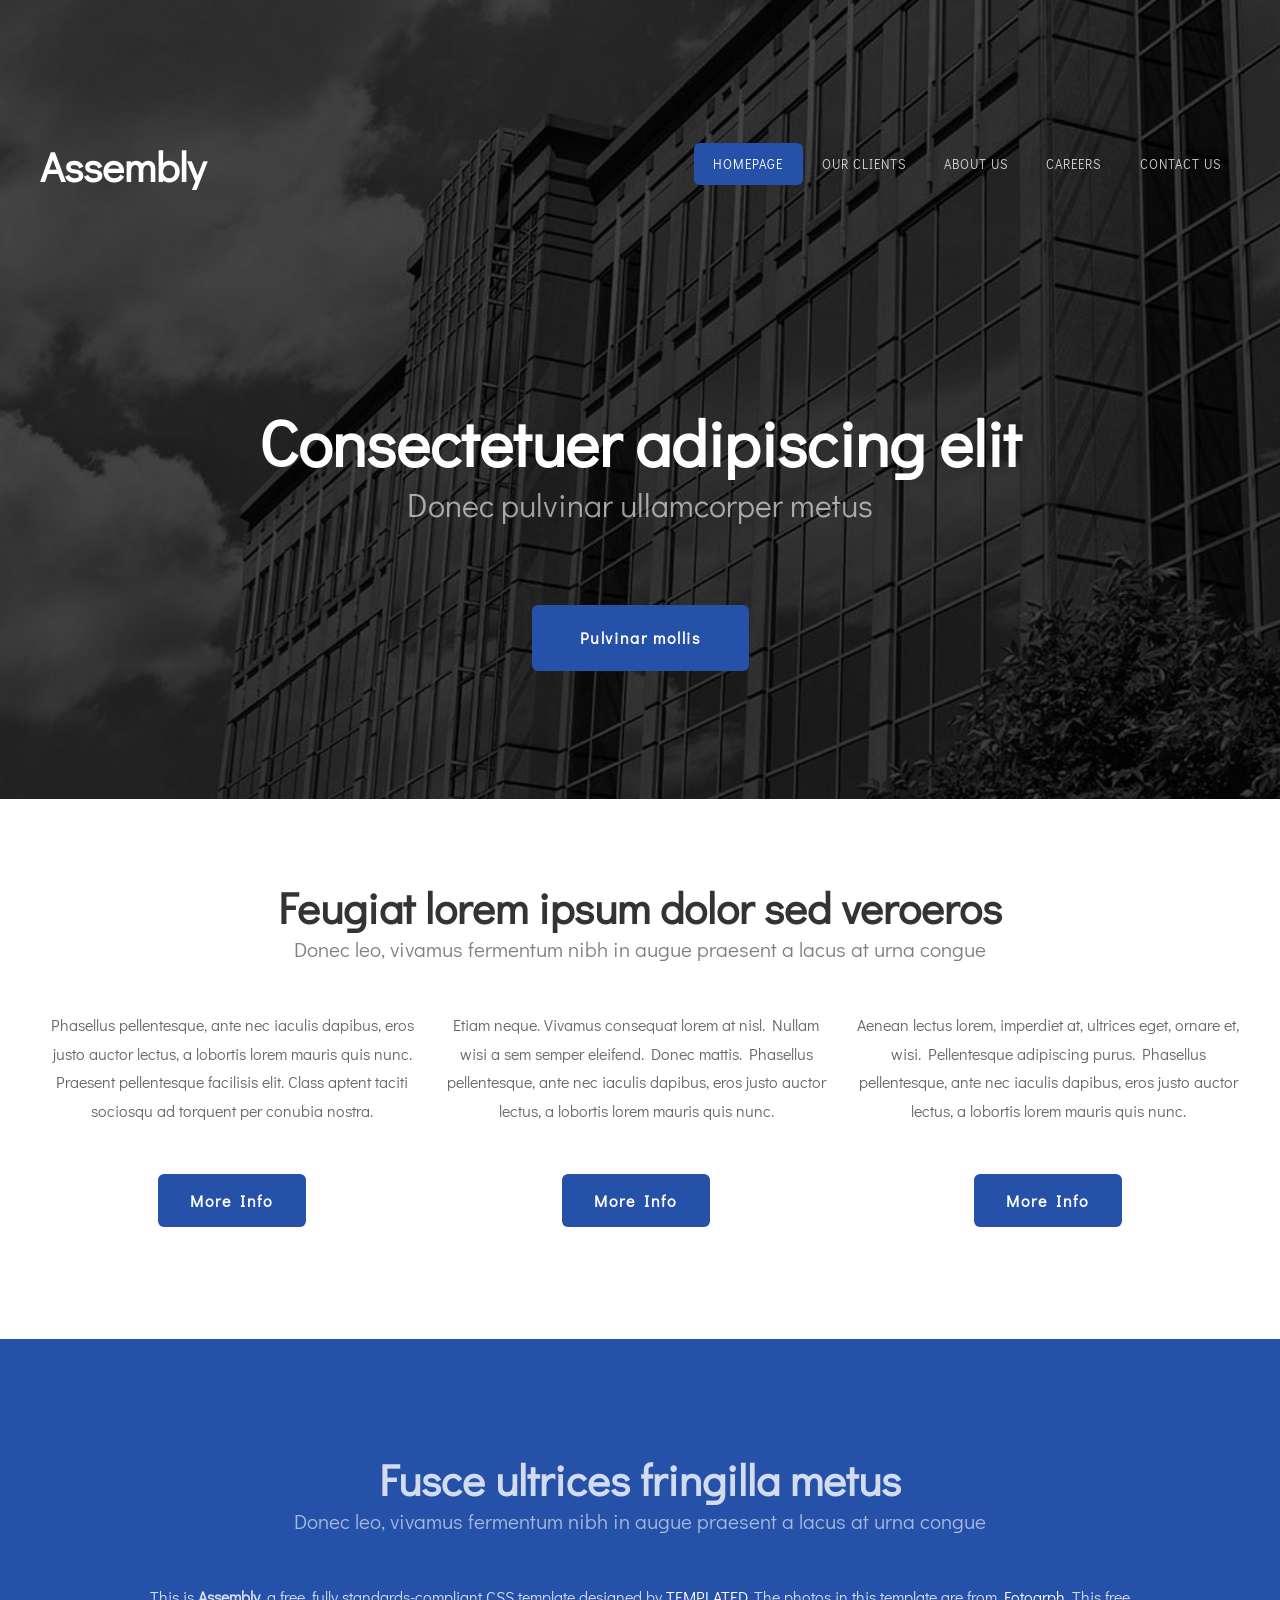
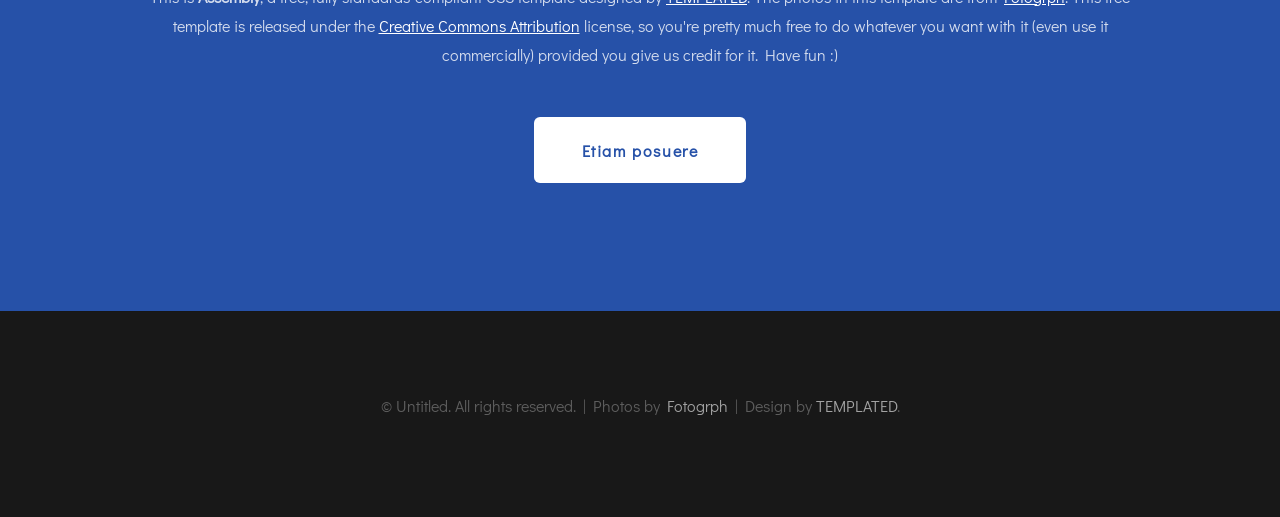
==== index.html @ fef3c991 "Se agrego la plantilla limpia" ====
<!DOCTYPE html PUBLIC "-//W3C//DTD XHTML 1.0 Strict//EN" "http://www.w3.org/TR/xhtml1/DTD/xhtml1-strict.dtd">
<!--
Design by TEMPLATED
http://templated.co
Released for free under the Creative Commons Attribution License

Name       : Assembly 
Description: A two-column, fixed-width design with dark color scheme.
Version    : 1.0
Released   : 20140330

-->
<html xmlns="http://www.w3.org/1999/xhtml">
<head>
<meta http-equiv="Content-Type" content="text/html; charset=utf-8" />
<title></title>
<meta name="keywords" content="" />
<meta name="description" content="" />
<link href="http://fonts.googleapis.com/css?family=Didact+Gothic" rel="stylesheet" />
<link href="default.css" rel="stylesheet" type="text/css" media="all" />
<link href="fonts.css" rel="stylesheet" type="text/css" media="all" />

<!--[if IE 6]><link href="default_ie6.css" rel="stylesheet" type="text/css" /><![endif]-->

</head>
<body>
<div id="header-wrapper">
	<div id="header" class="container">
		<div id="logo">
			<h1><a href="#">Assembly</a></h1>
		</div>
		<div id="menu">
			<ul>
				<li class="active"><a href="#" accesskey="1" title="">Homepage</a></li>
				<li><a href="#" accesskey="2" title="">Our Clients</a></li>
				<li><a href="#" accesskey="3" title="">About Us</a></li>
				<li><a href="#" accesskey="4" title="">Careers</a></li>
				<li><a href="#" accesskey="5" title="">Contact Us</a></li>
			</ul>
		</div>
	</div>
	<div id="banner" class="container">
		<div class="title">
			<h2>Consectetuer adipiscing elit</h2>
			<span class="byline">Donec pulvinar ullamcorper metus</span>
		</div>
		<ul class="actions">
			<li><a href="#" class="button">Pulvinar mollis</a></li>
		</ul>
	</div>
</div>
<div id="wrapper">
	<div id="three-column" class="container">
		<div class="title">
			<h2>Feugiat lorem ipsum dolor sed veroeros</h2>
			<span class="byline">Donec leo, vivamus fermentum nibh in augue praesent a lacus at urna congue</span>
		</div>
		<div class="boxA">
			<p>Phasellus pellentesque, ante nec iaculis dapibus, eros justo auctor lectus, a lobortis lorem mauris quis nunc. Praesent pellentesque facilisis elit. Class aptent taciti sociosqu ad  torquent per conubia nostra.</p>
			<a href="#" class="button button-alt">More Info</a>
		</div>
		<div class="boxB">
			<p>Etiam neque. Vivamus consequat lorem at nisl. Nullam  wisi a sem semper eleifend. Donec mattis. Phasellus pellentesque, ante nec iaculis dapibus, eros justo auctor lectus, a lobortis lorem mauris quis nunc.</p>
			<a href="#" class="button button-alt">More Info</a>
		</div>
		<div class="boxC">
			<p> Aenean lectus lorem, imperdiet at, ultrices eget, ornare et, wisi. Pellentesque adipiscing purus. Phasellus pellentesque, ante nec iaculis dapibus, eros justo auctor lectus, a lobortis lorem mauris quis nunc.</p>
			<a href="#" class="button button-alt">More Info</a>
		</div>
	</div>
</div>
<div id="welcome">
	<div class="container">
		<div class="title">
			<h2>Fusce ultrices fringilla metus</h2>
			<span class="byline">Donec leo, vivamus fermentum nibh in augue praesent a lacus at urna congue</span>
		</div>
		<p>This is <strong>Assembly</strong>, a free, fully standards-compliant CSS template designed by <a href="http://templated.co" rel="nofollow">TEMPLATED</a>. The photos in this template are from <a href="http://fotogrph.com/"> Fotogrph</a>. This free template is released under the <a href="http://templated.co/license">Creative Commons Attribution</a> license, so you're pretty much free to do whatever you want with it (even use it commercially) provided you give us credit for it. Have fun :) </p>
		<ul class="actions">
			<li><a href="#" class="button">Etiam posuere</a></li>
		</ul>
	</div>
</div>
<div id="copyright" class="container">
	<p>&copy; Untitled. All rights reserved. | Photos by <a href="http://fotogrph.com/">Fotogrph</a> | Design by <a href="http://templated.co" rel="nofollow">TEMPLATED</a>.</p>
</div>
</body>
</html>
---- default.css ----
html, body
	{
		height: 100%;
	}
	
	body
	{
		margin: 0px;
		padding: 0px;
		background: #181818;
		font-family: 'Didact Gothic', sans-serif;
		font-size: 12pt;
		font-weight: 200;
		color: #FFF;
	}
	
	
	h1, h2, h3
	{
		margin: 0;
		padding: 0;
	}
	
	p, ol, ul
	{
		margin-top: 0;
	}
	
	ol, ul
	{
		padding: 0;
		list-style: none;
	}
	
	p
	{
		line-height: 180%;
	}
	
	strong
	{
	}
	
	a
	{
		color: #ee0000;
	}
	
	a:hover
	{
		text-decoration: none;
	}
	
	.container
	{
		overflow: hidden;
		margin: 0em auto;
		width: 1200px;
	}
	
/*********************************************************************************/
/* Image Style                                                                   */
/*********************************************************************************/

	.image
	{
		display: inline-block;
	}
	
	.image img
	{
		display: block;
		width: 100%;
	}
	
	.image-full
	{
		display: block;
		width: 100%;
		margin: 0 0 2em 0;
	}
	
	.image-left
	{
		float: left;
		margin: 0 2em 2em 0;
	}
	
	.image-centered
	{
		display: block;
		margin: 0 0 2em 0;
	}
	
	.image-centered img
	{
		margin: 0 auto;
		width: auto;
	}

/*********************************************************************************/
/* List Styles                                                                   */
/*********************************************************************************/

	ul.style1
	{
	}
	
	ul.actions
	{
	}
	
	ul.actions li
	{
		display: inline-block;
		padding: 0em 0.50em;
	}


/*********************************************************************************/
/* Social Icon Styles                                                            */
/*********************************************************************************/

	ul.contact
	{
		margin: 0;
		padding: 2em 0em 0em 0em;
		list-style: none;
	}
	
	ul.contact li
	{
		display: inline-block;
		padding: 0em 0.30em;
		font-size: 1em;
	}
	
	ul.contact li span
	{
		display: none;
		margin: 0;
		padding: 0;
	}
	
	ul.contact li a
	{
		color: #FFF;
	}
	
	ul.contact li a:before
	{
		display: inline-block;
		background: #3f3f3f;
		width: 40px;
		height: 40px;
		line-height: 40px;
		border-radius: 20px;
		text-align: center;
		color: #FFFFFF;
	}
	
	ul.contact li a.icon-twitter:before { background: #2DAAE4; }
	ul.contact li a.icon-facebook:before { background: #39599F; }
	ul.contact li a.icon-dribbble:before { background: #C4376B;	}
	ul.contact li a.icon-tumblr:before { background: #31516A; }
	ul.contact li a.icon-rss:before { background: #F2600B; }

/*********************************************************************************/
/* Button Style                                                                  */
/*********************************************************************************/

	.button
	{
		display: inline-block;
		padding: 1em 2em 1em 2em;
		letter-spacing: 0.10em;
		margin-top: 2em;
		padding: 1.40em 3em;
		background: #2651a8;
		border-radius: 6px;
		text-decoration: none;
		font-weight: 700;
		font-size: 1em;
		color: #FFF;
	}
	
	.button-alt
	{
		padding: 1em 2em;
		border-color: rgba(0,0,0,.8);
		color: #FFF;
	}
		
/*********************************************************************************/
/* 4-column                                                                      */
/*********************************************************************************/

	.box1,
	.box2,
	.box3,
	.box4
	{
		width: 235px;
	}
	
	.box1,
	.box2,
	.box3,
	{
		float: left;
		margin-right: 20px;
	}
	
	.box4
	{
		float: right;
	}
	
/*********************************************************************************/
/* 3-column                                                                      */
/*********************************************************************************/

	.boxA,
	.boxB,
	.boxC
	{
		width: 384px;
	}

	.boxA,
	.boxB
	{
		float: left;
		margin-right: 20px;
	}
	
	.boxC
	{
		float: right;
	}

/*********************************************************************************/
/* 2-column                                                                      */
/*********************************************************************************/

	.tbox1,
	.tbox2
	{
		width: 575px;
	}
	
	.tbox1
	{
		float: left;
	}

	.tbox2
	{
		float: right;
	}

	
/*********************************************************************************/
/* Heading Titles                                                                */
/*********************************************************************************/

	.title
	{
		margin-bottom: 3em;
	}
	
	.title h2
	{
		font-size: 2.7em;
	}
	
	.title .byline
	{
		font-size: 1.3em;
		color: rgba(255,255,255,0.60);
	}

/*********************************************************************************/
/* Header                                                                        */
/*********************************************************************************/

	#wrapper
	{
		position: relative;
		padding: 5em 0em 7em 0em;
		background: #FFF;
	}

/*********************************************************************************/
/* Header                                                                        */
/*********************************************************************************/

	#header-wrapper
	{
		position: relative;
		padding: 5em 0em 7em 0em;
		background: #111111 url(images/header-bg.jpg) no-repeat center;
		background-size: cover;
	}

	#header
	{
		position: relative;
		padding: 5em 0em;
	}

/*********************************************************************************/
/* Logo                                                                          */
/*********************************************************************************/

	#logo
	{
		position: absolute;
		top: 3.6em;
		left: 0;
	}
	
	#logo h1
	{
		font-size: 2.6em;
		color: #79C255;
	}
	
	#logo a
	{
		text-decoration: none;
		color: rgba(255,255,255,1);
	}

/*********************************************************************************/
/* Menu                                                                          */
/*********************************************************************************/

	#menu
	{
		position: absolute;
		top: 4.5em;
		right: 0;
	}
	
	#menu ul
	{
		display: inline-block;
	}
	
	#menu li
	{
		display: block;
		float: left;
		text-align: center;
	}
	
	#menu li a, #menu li span
	{
		padding: 1em 1.5em;
		letter-spacing: 1px;
		text-decoration: none;
		text-transform: uppercase;
		font-size: 0.8em;
		color: rgba(255,255,255,0.80);
	}
	
	#menu li:hover a, #menu li.active a, #menu li.active span
	{
	}
	
	#menu .active a
	{
		background: #2651a8;
		border-radius: 6px;
		color: rgba(255,255,255,1);
	}
	
	#menu .icon
	{
	}

/*********************************************************************************/
/* Banner                                                                        */
/*********************************************************************************/

	#banner
	{
		padding-top: 10em;
		text-align: center;
	}
	
	#banner .title h2
	{
		font-size: 4em;
	}
	
	#banner .title .byline
	{
		font-size: 2em;
	}
	
	#banner .button
	{
		margin-top: 2em;
		padding: 1.40em 3em;
		border-radius: 6px;
		font-weight: 700;
		font-size: 1em;
		
	}
	
	.banner
	{
		margin-bottom: 5em;
	}

/*********************************************************************************/
/* Page                                                                          */
/*********************************************************************************/

	#page
	{
	}

/*********************************************************************************/
/* Content                                                                       */
/*********************************************************************************/

	#content
	{
	}

/*********************************************************************************/
/* Sidebar                                                                       */
/*********************************************************************************/

	#sidebar
	{
	}

/*********************************************************************************/
/* Footer                                                                        */
/*********************************************************************************/

	#footer
	{
	}

/*********************************************************************************/
/* Copyright                                                                     */
/*********************************************************************************/

	#copyright
	{
		overflow: hidden;
		padding: 5em 0em;
		border-top: 1px solid rgba(0,0,0,0.08);
	}
	
	#copyright p
	{
		text-align: center;
		font-size: 1em;
		color: rgba(255,255,255,0.3);
	}
	
	#copyright a
	{
		text-decoration: none;
		color: rgba(255,255,255,0.6);
	}


/*********************************************************************************/
/* Welcome                                                                       */
/*********************************************************************************/

	#welcome
	{
		position: relative;
		padding: 7em 0em 7em 0em;
		background: #2651a8;
		background-size: cover;
		text-align: center;
	}
	
	#welcome .container
	{
		width: 1000px;
		padding: 0px 100px;
		color: rgba(255,255,255,0.8);
	}
	
	#welcome a
	{
		color: rgba(255,255,255,1);
	}
	
	#welcome .button
	{
		background: #FFF;
		color: #2651a8;
	}


/*********************************************************************************/
/* Extra                                                                         */
/*********************************************************************************/

	#three-column
	{
		text-align: center;
		color: rgba(0,0,0,0.6);
	}

	#three-column .fa
	{
		display: block;
		padding: 1em 0em;
		color: rgba(0,0,0,1);
		font-size: 2em;
	}
	
	#three-column .title h2
	{
		font-weight: bold;
		color: rgba(0,0,0,0.8);
	}

	#three-column .title .byline
	{
		text-align: center;
		color: rgba(0,0,0,.5);
	}
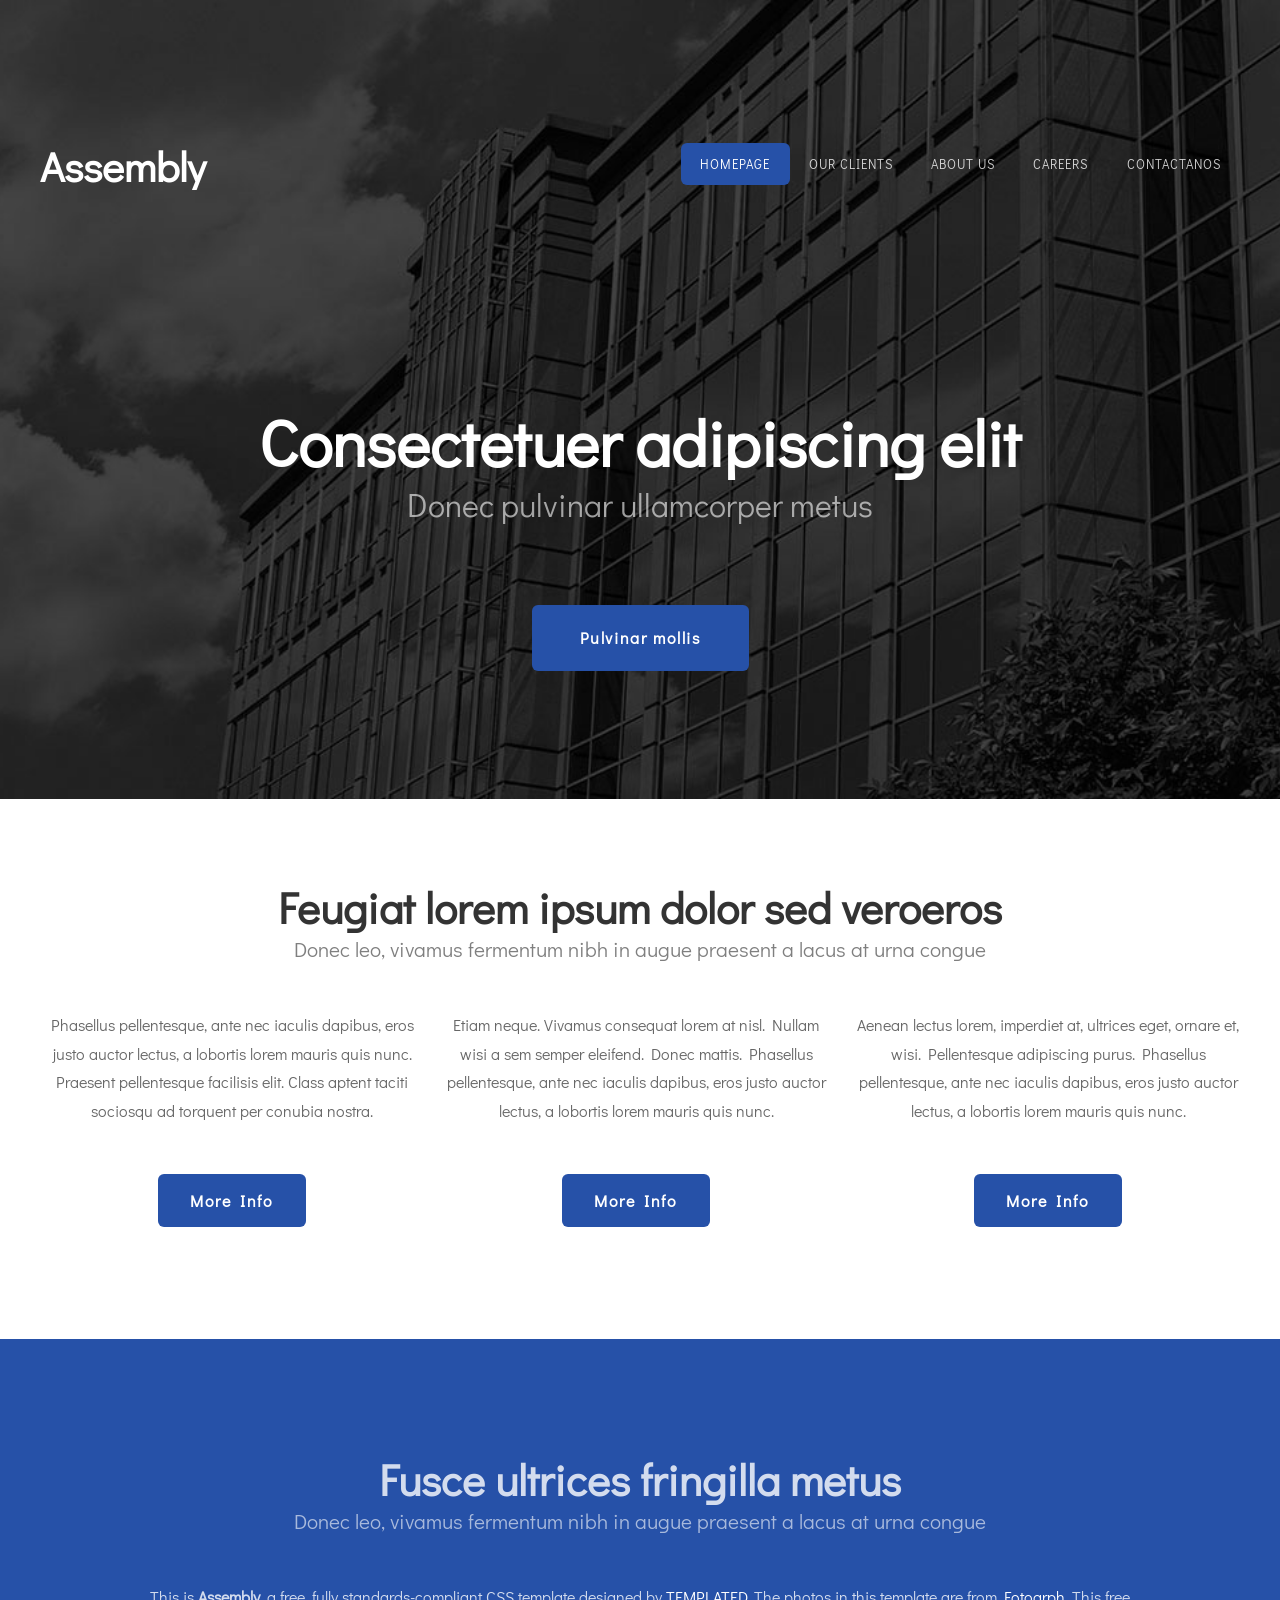
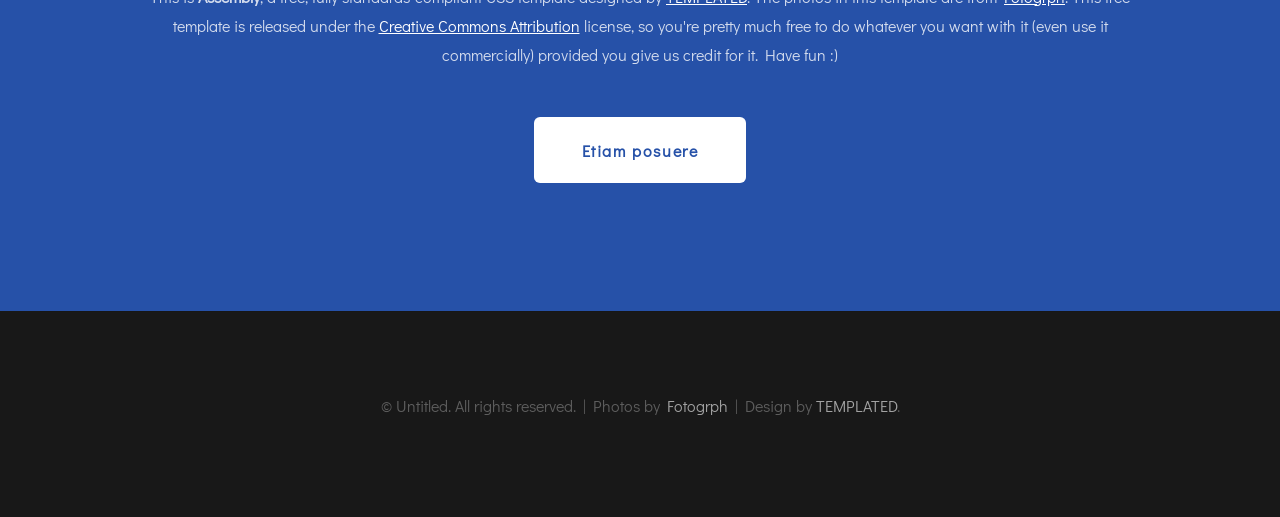
==== commit 72ab2a7b: "Contactanos esp lo cambié a idioma español" ====
--- a/index.html
+++ b/index.html
@@ -35,7 +35,7 @@
 				<li><a href="#" accesskey="2" title="">Our Clients</a></li>
 				<li><a href="#" accesskey="3" title="">About Us</a></li>
 				<li><a href="#" accesskey="4" title="">Careers</a></li>
-				<li><a href="#" accesskey="5" title="">Contact Us</a></li>
+				<li><a href="#" accesskey="5" title="">Contactanos</a></li>
 			</ul>
 		</div>
 	</div>
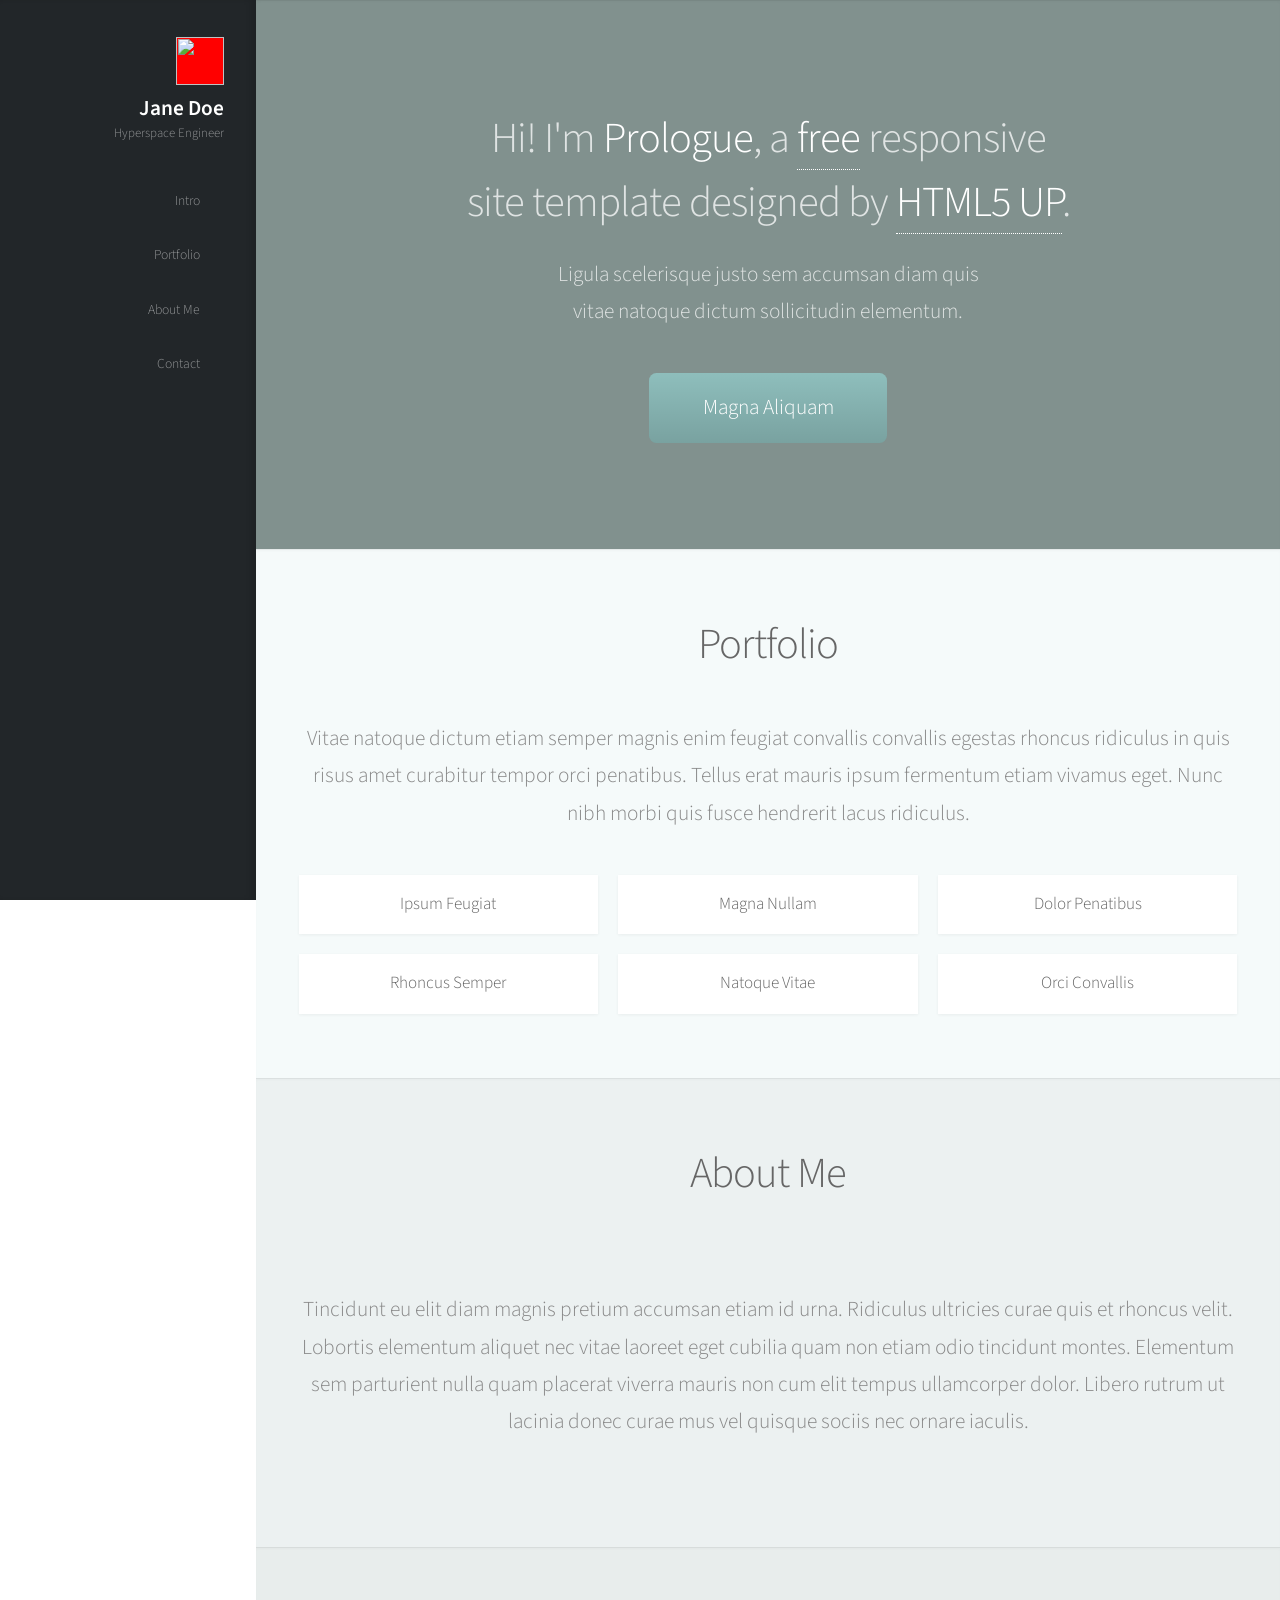
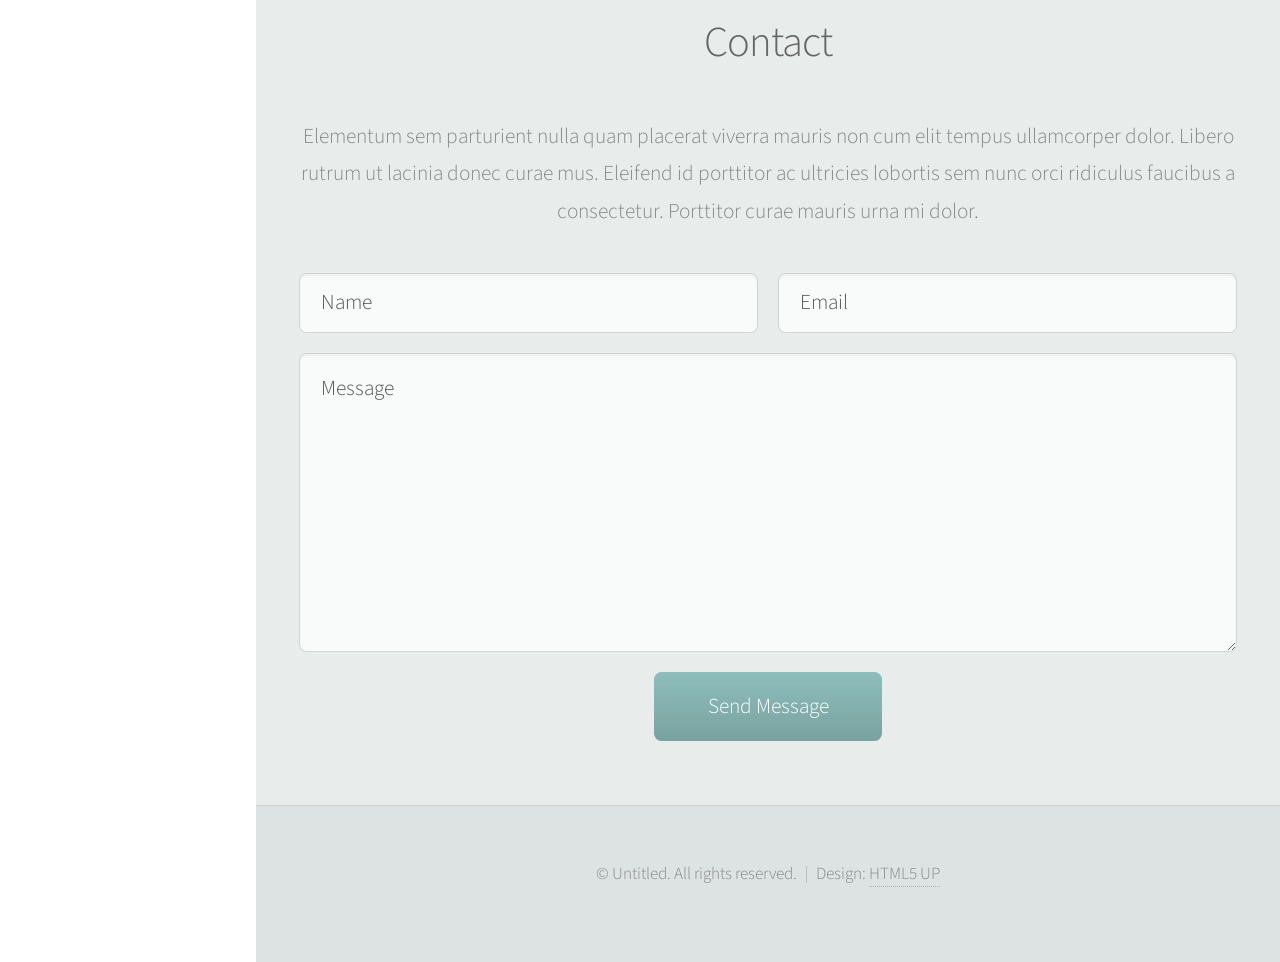
==== commit 98313d68: "Agrege segunda plantilla" ====
--- a/index.html
+++ b/index.html
@@ -1,88 +1,224 @@
-<!DOCTYPE html PUBLIC "-//W3C//DTD XHTML 1.0 Strict//EN" "http://www.w3.org/TR/xhtml1/DTD/xhtml1-strict.dtd">
+<!DOCTYPE HTML>
 <!--
-Design by TEMPLATED
-http://templated.co
-Released for free under the Creative Commons Attribution License
-
-Name       : Assembly 
-Description: A two-column, fixed-width design with dark color scheme.
-Version    : 1.0
-Released   : 20140330
-
+	Prologue by HTML5 UP
+	html5up.net | @ajlkn
+	Free for personal and commercial use under the CCA 3.0 license (html5up.net/license)
 -->
-<html xmlns="http://www.w3.org/1999/xhtml">
-<head>
-<meta http-equiv="Content-Type" content="text/html; charset=utf-8" />
-<title></title>
-<meta name="keywords" content="" />
-<meta name="description" content="" />
-<link href="http://fonts.googleapis.com/css?family=Didact+Gothic" rel="stylesheet" />
-<link href="default.css" rel="stylesheet" type="text/css" media="all" />
-<link href="fonts.css" rel="stylesheet" type="text/css" media="all" />
-
-<!--[if IE 6]><link href="default_ie6.css" rel="stylesheet" type="text/css" /><![endif]-->
-
-</head>
-<body>
-<div id="header-wrapper">
-	<div id="header" class="container">
-		<div id="logo">
-			<h1><a href="#">Assembly</a></h1>
-		</div>
-		<div id="menu">
-			<ul>
-				<li class="active"><a href="#" accesskey="1" title="">Homepage</a></li>
-				<li><a href="#" accesskey="2" title="">Our Clients</a></li>
-				<li><a href="#" accesskey="3" title="">About Us</a></li>
-				<li><a href="#" accesskey="4" title="">Careers</a></li>
-				<li><a href="#" accesskey="5" title="">Contactanos</a></li>
-			</ul>
-		</div>
-	</div>
-	<div id="banner" class="container">
-		<div class="title">
-			<h2>Consectetuer adipiscing elit</h2>
-			<span class="byline">Donec pulvinar ullamcorper metus</span>
-		</div>
-		<ul class="actions">
-			<li><a href="#" class="button">Pulvinar mollis</a></li>
-		</ul>
-	</div>
-</div>
-<div id="wrapper">
-	<div id="three-column" class="container">
-		<div class="title">
-			<h2>Feugiat lorem ipsum dolor sed veroeros</h2>
-			<span class="byline">Donec leo, vivamus fermentum nibh in augue praesent a lacus at urna congue</span>
-		</div>
-		<div class="boxA">
-			<p>Phasellus pellentesque, ante nec iaculis dapibus, eros justo auctor lectus, a lobortis lorem mauris quis nunc. Praesent pellentesque facilisis elit. Class aptent taciti sociosqu ad  torquent per conubia nostra.</p>
-			<a href="#" class="button button-alt">More Info</a>
-		</div>
-		<div class="boxB">
-			<p>Etiam neque. Vivamus consequat lorem at nisl. Nullam  wisi a sem semper eleifend. Donec mattis. Phasellus pellentesque, ante nec iaculis dapibus, eros justo auctor lectus, a lobortis lorem mauris quis nunc.</p>
-			<a href="#" class="button button-alt">More Info</a>
-		</div>
-		<div class="boxC">
-			<p> Aenean lectus lorem, imperdiet at, ultrices eget, ornare et, wisi. Pellentesque adipiscing purus. Phasellus pellentesque, ante nec iaculis dapibus, eros justo auctor lectus, a lobortis lorem mauris quis nunc.</p>
-			<a href="#" class="button button-alt">More Info</a>
-		</div>
-	</div>
-</div>
-<div id="welcome">
-	<div class="container">
-		<div class="title">
-			<h2>Fusce ultrices fringilla metus</h2>
-			<span class="byline">Donec leo, vivamus fermentum nibh in augue praesent a lacus at urna congue</span>
-		</div>
-		<p>This is <strong>Assembly</strong>, a free, fully standards-compliant CSS template designed by <a href="http://templated.co" rel="nofollow">TEMPLATED</a>. The photos in this template are from <a href="http://fotogrph.com/"> Fotogrph</a>. This free template is released under the <a href="http://templated.co/license">Creative Commons Attribution</a> license, so you're pretty much free to do whatever you want with it (even use it commercially) provided you give us credit for it. Have fun :) </p>
-		<ul class="actions">
-			<li><a href="#" class="button">Etiam posuere</a></li>
-		</ul>
-	</div>
-</div>
-<div id="copyright" class="container">
-	<p>&copy; Untitled. All rights reserved. | Photos by <a href="http://fotogrph.com/">Fotogrph</a> | Design by <a href="http://templated.co" rel="nofollow">TEMPLATED</a>.</p>
-</div>
-</body>
-</html>
+<html>
+	<head>
+		<title>Prologue by HTML5 UP</title>
+		<meta charset="utf-8" />
+		<meta name="viewport" content="width=device-width, initial-scale=1" />
+		<!--[if lte IE 8]><script src="assets/js/ie/html5shiv.js"></script><![endif]-->
+		<link rel="stylesheet" href="assets/css/main.css" />
+		<!--[if lte IE 8]><link rel="stylesheet" href="assets/css/ie8.css" /><![endif]-->
+		<!--[if lte IE 9]><link rel="stylesheet" href="assets/css/ie9.css" /><![endif]-->
+	</head>
+	<body>
+
+		<!-- Header -->
+			<div id="header">
+
+				<div class="top">
+
+					<!-- Logo -->
+						<div id="logo">
+							<span class="image avatar48"><img src="images/avatar.jpg" alt="" /></span>
+							<h1 id="title">Jane Doe</h1>
+							<p>Hyperspace Engineer</p>
+						</div>
+
+					<!-- Nav -->
+						<nav id="nav">
+							<!--
+
+								Prologue's nav expects links in one of two formats:
+
+								1. Hash link (scrolls to a different section within the page)
+
+								   <li><a href="#foobar" id="foobar-link" class="icon fa-whatever-icon-you-want skel-layers-ignoreHref"><span class="label">Foobar</span></a></li>
+
+								2. Standard link (sends the user to another page/site)
+
+								   <li><a href="http://foobar.tld" id="foobar-link" class="icon fa-whatever-icon-you-want"><span class="label">Foobar</span></a></li>
+
+							-->
+							<ul>
+								<li><a href="#top" id="top-link" class="skel-layers-ignoreHref"><span class="icon fa-home">Intro</span></a></li>
+								<li><a href="#portfolio" id="portfolio-link" class="skel-layers-ignoreHref"><span class="icon fa-th">Portfolio</span></a></li>
+								<li><a href="#about" id="about-link" class="skel-layers-ignoreHref"><span class="icon fa-user">About Me</span></a></li>
+								<li><a href="#contact" id="contact-link" class="skel-layers-ignoreHref"><span class="icon fa-envelope">Contact</span></a></li>
+							</ul>
+						</nav>
+
+				</div>
+
+				<div class="bottom">
+
+					<!-- Social Icons -->
+						<ul class="icons">
+							<li><a href="#" class="icon fa-twitter"><span class="label">Twitter</span></a></li>
+							<li><a href="#" class="icon fa-facebook"><span class="label">Facebook</span></a></li>
+							<li><a href="#" class="icon fa-github"><span class="label">Github</span></a></li>
+							<li><a href="#" class="icon fa-dribbble"><span class="label">Dribbble</span></a></li>
+							<li><a href="#" class="icon fa-envelope"><span class="label">Email</span></a></li>
+						</ul>
+
+				</div>
+
+			</div>
+
+		<!-- Main -->
+			<div id="main">
+
+				<!-- Intro -->
+					<section id="top" class="one dark cover">
+						<div class="container">
+
+							<header>
+								<h2 class="alt">Hi! I'm <strong>Prologue</strong>, a <a href="http://html5up.net/license">free</a> responsive<br />
+								site template designed by <a href="http://html5up.net">HTML5 UP</a>.</h2>
+								<p>Ligula scelerisque justo sem accumsan diam quis<br />
+								vitae natoque dictum sollicitudin elementum.</p>
+							</header>
+
+							<footer>
+								<a href="#portfo" class="button scrolly">Magna Aliquam</a>
+							</footer>
+
+						</div>
+					</section>
+
+				<!-- Portfolio -->
+					<section id="portfolio" class="two">
+						<div class="container">
+
+							<header>
+								<h2>Portfolio</h2>
+							</header>
+
+							<p>Vitae natoque dictum etiam semper magnis enim feugiat convallis convallis
+							egestas rhoncus ridiculus in quis risus amet curabitur tempor orci penatibus.
+							Tellus erat mauris ipsum fermentum etiam vivamus eget. Nunc nibh morbi quis
+							fusce hendrerit lacus ridiculus.</p>
+
+							<div class="row">
+								<div class="4u 12u$(mobile)">
+									<article class="item">
+										<a href="#" class="image fit"><img src="images/pic02.jpg" alt="" /></a>
+										<header>
+											<h3>Ipsum Feugiat</h3>
+										</header>
+									</article>
+									<article class="item">
+										<a href="#" class="image fit"><img src="images/pic03.jpg" alt="" /></a>
+										<header>
+											<h3>Rhoncus Semper</h3>
+										</header>
+									</article>
+								</div>
+								<div class="4u 12u$(mobile)">
+									<article class="item">
+										<a href="#" class="image fit"><img src="images/pic04.jpg" alt="" /></a>
+										<header>
+											<h3>Magna Nullam</h3>
+										</header>
+									</article>
+									<article class="item">
+										<a href="#" class="image fit"><img src="images/pic05.jpg" alt="" /></a>
+										<header>
+											<h3>Natoque Vitae</h3>
+										</header>
+									</article>
+								</div>
+								<div class="4u$ 12u$(mobile)">
+									<article class="item">
+										<a href="#" class="image fit"><img src="images/pic06.jpg" alt="" /></a>
+										<header>
+											<h3>Dolor Penatibus</h3>
+										</header>
+									</article>
+									<article class="item">
+										<a href="#" class="image fit"><img src="images/pic07.jpg" alt="" /></a>
+										<header>
+											<h3>Orci Convallis</h3>
+										</header>
+									</article>
+								</div>
+							</div>
+
+						</div>
+					</section>
+
+				<!-- About Me -->
+					<section id="about" class="three">
+						<div class="container">
+
+							<header>
+								<h2>About Me</h2>
+							</header>
+
+							<a href="#" class="image featured"><img src="images/pic08.jpg" alt="" /></a>
+
+							<p>Tincidunt eu elit diam magnis pretium accumsan etiam id urna. Ridiculus
+							ultricies curae quis et rhoncus velit. Lobortis elementum aliquet nec vitae
+							laoreet eget cubilia quam non etiam odio tincidunt montes. Elementum sem
+							parturient nulla quam placerat viverra mauris non cum elit tempus ullamcorper
+							dolor. Libero rutrum ut lacinia donec curae mus vel quisque sociis nec
+							ornare iaculis.</p>
+
+						</div>
+					</section>
+
+				<!-- Contact -->
+					<section id="contact" class="four">
+						<div class="container">
+
+							<header>
+								<h2>Contact</h2>
+							</header>
+
+							<p>Elementum sem parturient nulla quam placerat viverra
+							mauris non cum elit tempus ullamcorper dolor. Libero rutrum ut lacinia
+							donec curae mus. Eleifend id porttitor ac ultricies lobortis sem nunc
+							orci ridiculus faucibus a consectetur. Porttitor curae mauris urna mi dolor.</p>
+
+							<form method="post" action="#">
+								<div class="row">
+									<div class="6u 12u$(mobile)"><input type="text" name="name" placeholder="Name" /></div>
+									<div class="6u$ 12u$(mobile)"><input type="text" name="email" placeholder="Email" /></div>
+									<div class="12u$">
+										<textarea name="message" placeholder="Message"></textarea>
+									</div>
+									<div class="12u$">
+										<input type="submit" value="Send Message" />
+									</div>
+								</div>
+							</form>
+
+						</div>
+					</section>
+
+			</div>
+
+		<!-- Footer -->
+			<div id="footer">
+
+				<!-- Copyright -->
+					<ul class="copyright">
+						<li>&copy; Untitled. All rights reserved.</li><li>Design: <a href="http://html5up.net">HTML5 UP</a></li>
+					</ul>
+
+			</div>
+
+		<!-- Scripts -->
+			<script src="assets/js/jquery.min.js"></script>
+			<script src="assets/js/jquery.scrolly.min.js"></script>
+			<script src="assets/js/jquery.scrollzer.min.js"></script>
+			<script src="assets/js/skel.min.js"></script>
+			<script src="assets/js/util.js"></script>
+			<!--[if lte IE 8]><script src="assets/js/ie/respond.min.js"></script><![endif]-->
+			<script src="assets/js/main.js"></script>
+
+	</body>
+</html>
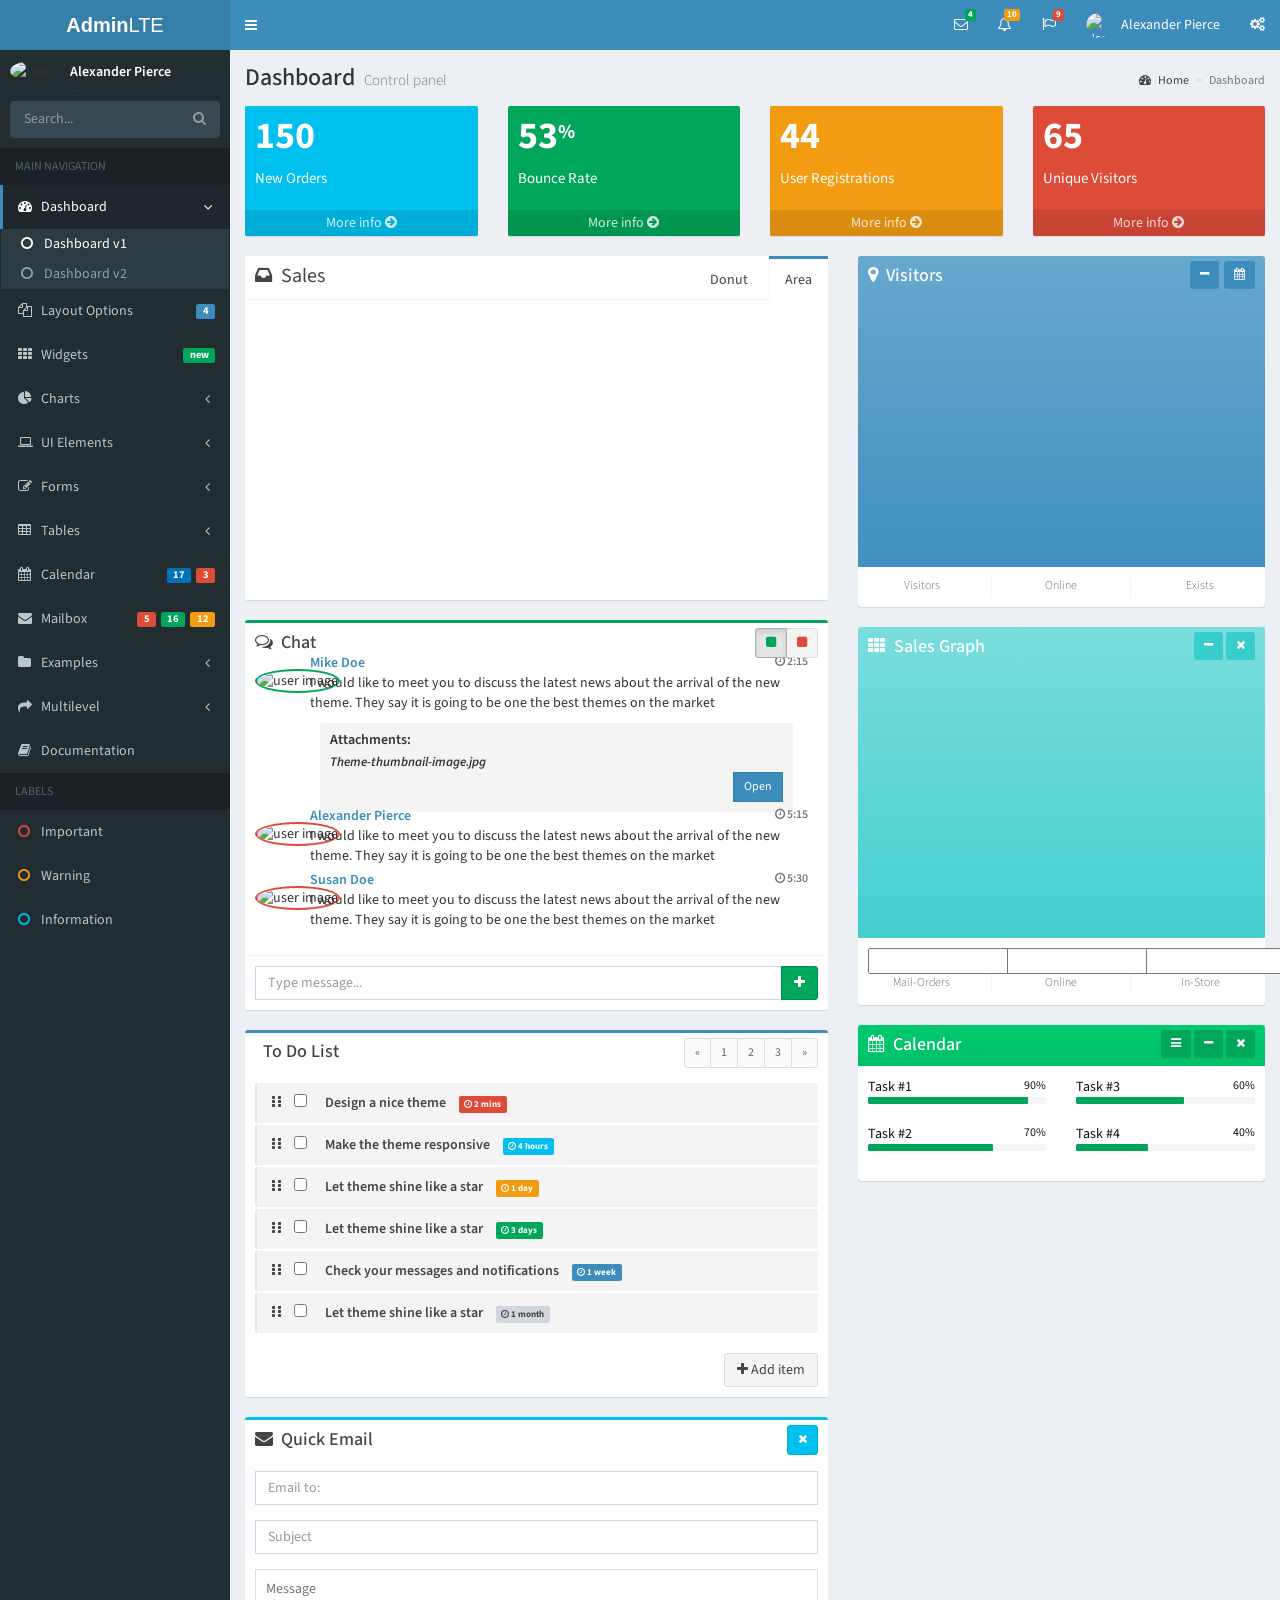
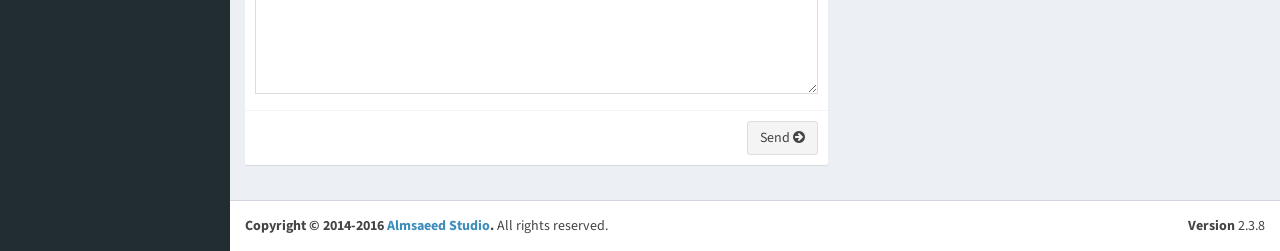
==== commit 1688ad1b: "Actualizacion de plantilla" ====
--- a/index.html
+++ b/index.html
@@ -1,224 +1,1258 @@
-<!DOCTYPE HTML>
-<!--
-	Prologue by HTML5 UP
-	html5up.net | @ajlkn
-	Free for personal and commercial use under the CCA 3.0 license (html5up.net/license)
--->
+<!DOCTYPE html>
 <html>
-	<head>
-		<title>Prologue by HTML5 UP</title>
-		<meta charset="utf-8" />
-		<meta name="viewport" content="width=device-width, initial-scale=1" />
-		<!--[if lte IE 8]><script src="assets/js/ie/html5shiv.js"></script><![endif]-->
-		<link rel="stylesheet" href="assets/css/main.css" />
-		<!--[if lte IE 8]><link rel="stylesheet" href="assets/css/ie8.css" /><![endif]-->
-		<!--[if lte IE 9]><link rel="stylesheet" href="assets/css/ie9.css" /><![endif]-->
-	</head>
-	<body>
-
-		<!-- Header -->
-			<div id="header">
-
-				<div class="top">
-
-					<!-- Logo -->
-						<div id="logo">
-							<span class="image avatar48"><img src="images/avatar.jpg" alt="" /></span>
-							<h1 id="title">Jane Doe</h1>
-							<p>Hyperspace Engineer</p>
-						</div>
-
-					<!-- Nav -->
-						<nav id="nav">
-							<!--
-
-								Prologue's nav expects links in one of two formats:
-
-								1. Hash link (scrolls to a different section within the page)
-
-								   <li><a href="#foobar" id="foobar-link" class="icon fa-whatever-icon-you-want skel-layers-ignoreHref"><span class="label">Foobar</span></a></li>
-
-								2. Standard link (sends the user to another page/site)
-
-								   <li><a href="http://foobar.tld" id="foobar-link" class="icon fa-whatever-icon-you-want"><span class="label">Foobar</span></a></li>
-
-							-->
-							<ul>
-								<li><a href="#top" id="top-link" class="skel-layers-ignoreHref"><span class="icon fa-home">Intro</span></a></li>
-								<li><a href="#portfolio" id="portfolio-link" class="skel-layers-ignoreHref"><span class="icon fa-th">Portfolio</span></a></li>
-								<li><a href="#about" id="about-link" class="skel-layers-ignoreHref"><span class="icon fa-user">About Me</span></a></li>
-								<li><a href="#contact" id="contact-link" class="skel-layers-ignoreHref"><span class="icon fa-envelope">Contact</span></a></li>
-							</ul>
-						</nav>
-
-				</div>
-
-				<div class="bottom">
-
-					<!-- Social Icons -->
-						<ul class="icons">
-							<li><a href="#" class="icon fa-twitter"><span class="label">Twitter</span></a></li>
-							<li><a href="#" class="icon fa-facebook"><span class="label">Facebook</span></a></li>
-							<li><a href="#" class="icon fa-github"><span class="label">Github</span></a></li>
-							<li><a href="#" class="icon fa-dribbble"><span class="label">Dribbble</span></a></li>
-							<li><a href="#" class="icon fa-envelope"><span class="label">Email</span></a></li>
-						</ul>
-
-				</div>
-
-			</div>
-
-		<!-- Main -->
-			<div id="main">
-
-				<!-- Intro -->
-					<section id="top" class="one dark cover">
-						<div class="container">
-
-							<header>
-								<h2 class="alt">Hi! I'm <strong>Prologue</strong>, a <a href="http://html5up.net/license">free</a> responsive<br />
-								site template designed by <a href="http://html5up.net">HTML5 UP</a>.</h2>
-								<p>Ligula scelerisque justo sem accumsan diam quis<br />
-								vitae natoque dictum sollicitudin elementum.</p>
-							</header>
-
-							<footer>
-								<a href="#portfo" class="button scrolly">Magna Aliquam</a>
-							</footer>
-
-						</div>
-					</section>
-
-				<!-- Portfolio -->
-					<section id="portfolio" class="two">
-						<div class="container">
-
-							<header>
-								<h2>Portfolio</h2>
-							</header>
-
-							<p>Vitae natoque dictum etiam semper magnis enim feugiat convallis convallis
-							egestas rhoncus ridiculus in quis risus amet curabitur tempor orci penatibus.
-							Tellus erat mauris ipsum fermentum etiam vivamus eget. Nunc nibh morbi quis
-							fusce hendrerit lacus ridiculus.</p>
-
-							<div class="row">
-								<div class="4u 12u$(mobile)">
-									<article class="item">
-										<a href="#" class="image fit"><img src="images/pic02.jpg" alt="" /></a>
-										<header>
-											<h3>Ipsum Feugiat</h3>
-										</header>
-									</article>
-									<article class="item">
-										<a href="#" class="image fit"><img src="images/pic03.jpg" alt="" /></a>
-										<header>
-											<h3>Rhoncus Semper</h3>
-										</header>
-									</article>
-								</div>
-								<div class="4u 12u$(mobile)">
-									<article class="item">
-										<a href="#" class="image fit"><img src="images/pic04.jpg" alt="" /></a>
-										<header>
-											<h3>Magna Nullam</h3>
-										</header>
-									</article>
-									<article class="item">
-										<a href="#" class="image fit"><img src="images/pic05.jpg" alt="" /></a>
-										<header>
-											<h3>Natoque Vitae</h3>
-										</header>
-									</article>
-								</div>
-								<div class="4u$ 12u$(mobile)">
-									<article class="item">
-										<a href="#" class="image fit"><img src="images/pic06.jpg" alt="" /></a>
-										<header>
-											<h3>Dolor Penatibus</h3>
-										</header>
-									</article>
-									<article class="item">
-										<a href="#" class="image fit"><img src="images/pic07.jpg" alt="" /></a>
-										<header>
-											<h3>Orci Convallis</h3>
-										</header>
-									</article>
-								</div>
-							</div>
-
-						</div>
-					</section>
-
-				<!-- About Me -->
-					<section id="about" class="three">
-						<div class="container">
-
-							<header>
-								<h2>About Me</h2>
-							</header>
-
-							<a href="#" class="image featured"><img src="images/pic08.jpg" alt="" /></a>
-
-							<p>Tincidunt eu elit diam magnis pretium accumsan etiam id urna. Ridiculus
-							ultricies curae quis et rhoncus velit. Lobortis elementum aliquet nec vitae
-							laoreet eget cubilia quam non etiam odio tincidunt montes. Elementum sem
-							parturient nulla quam placerat viverra mauris non cum elit tempus ullamcorper
-							dolor. Libero rutrum ut lacinia donec curae mus vel quisque sociis nec
-							ornare iaculis.</p>
-
-						</div>
-					</section>
-
-				<!-- Contact -->
-					<section id="contact" class="four">
-						<div class="container">
-
-							<header>
-								<h2>Contact</h2>
-							</header>
-
-							<p>Elementum sem parturient nulla quam placerat viverra
-							mauris non cum elit tempus ullamcorper dolor. Libero rutrum ut lacinia
-							donec curae mus. Eleifend id porttitor ac ultricies lobortis sem nunc
-							orci ridiculus faucibus a consectetur. Porttitor curae mauris urna mi dolor.</p>
-
-							<form method="post" action="#">
-								<div class="row">
-									<div class="6u 12u$(mobile)"><input type="text" name="name" placeholder="Name" /></div>
-									<div class="6u$ 12u$(mobile)"><input type="text" name="email" placeholder="Email" /></div>
-									<div class="12u$">
-										<textarea name="message" placeholder="Message"></textarea>
-									</div>
-									<div class="12u$">
-										<input type="submit" value="Send Message" />
-									</div>
-								</div>
-							</form>
-
-						</div>
-					</section>
-
-			</div>
-
-		<!-- Footer -->
-			<div id="footer">
-
-				<!-- Copyright -->
-					<ul class="copyright">
-						<li>&copy; Untitled. All rights reserved.</li><li>Design: <a href="http://html5up.net">HTML5 UP</a></li>
-					</ul>
-
-			</div>
-
-		<!-- Scripts -->
-			<script src="assets/js/jquery.min.js"></script>
-			<script src="assets/js/jquery.scrolly.min.js"></script>
-			<script src="assets/js/jquery.scrollzer.min.js"></script>
-			<script src="assets/js/skel.min.js"></script>
-			<script src="assets/js/util.js"></script>
-			<!--[if lte IE 8]><script src="assets/js/ie/respond.min.js"></script><![endif]-->
-			<script src="assets/js/main.js"></script>
-
-	</body>
-</html>+<head>
+  <meta charset="utf-8">
+  <meta http-equiv="X-UA-Compatible" content="IE=edge">
+  <title>AdminLTE 2 | Dashboard</title>
+  <!-- Tell the browser to be responsive to screen width -->
+  <meta content="width=device-width, initial-scale=1, maximum-scale=1, user-scalable=no" name="viewport">
+  <!-- Bootstrap 3.3.6 -->
+  <link rel="stylesheet" href="bootstrap/css/bootstrap.min.css">
+  <!-- Font Awesome -->
+  <link rel="stylesheet" href="https://cdnjs.cloudflare.com/ajax/libs/font-awesome/4.5.0/css/font-awesome.min.css">
+  <!-- Ionicons -->
+  <link rel="stylesheet" href="https://cdnjs.cloudflare.com/ajax/libs/ionicons/2.0.1/css/ionicons.min.css">
+  <!-- Theme style -->
+  <link rel="stylesheet" href="dist/css/AdminLTE.min.css">
+  <!-- AdminLTE Skins. Choose a skin from the css/skins
+       folder instead of downloading all of them to reduce the load. -->
+  <link rel="stylesheet" href="dist/css/skins/_all-skins.min.css">
+  <!-- iCheck -->
+  <link rel="stylesheet" href="plugins/iCheck/flat/blue.css">
+  <!-- Morris chart -->
+  <link rel="stylesheet" href="plugins/morris/morris.css">
+  <!-- jvectormap -->
+  <link rel="stylesheet" href="plugins/jvectormap/jquery-jvectormap-1.2.2.css">
+  <!-- Date Picker -->
+  <link rel="stylesheet" href="plugins/datepicker/datepicker3.css">
+  <!-- Daterange picker -->
+  <link rel="stylesheet" href="plugins/daterangepicker/daterangepicker.css">
+  <!-- bootstrap wysihtml5 - text editor -->
+  <link rel="stylesheet" href="plugins/bootstrap-wysihtml5/bootstrap3-wysihtml5.min.css">
+
+  <!-- HTML5 Shim and Respond.js IE8 support of HTML5 elements and media queries -->
+  <!-- WARNING: Respond.js doesn't work if you view the page via file:// -->
+  <!--[if lt IE 9]>
+  <script src="https://oss.maxcdn.com/html5shiv/3.7.3/html5shiv.min.js"></script>
+  <script src="https://oss.maxcdn.com/respond/1.4.2/respond.min.js"></script>
+  <![endif]-->
+</head>
+<body class="hold-transition skin-blue sidebar-mini">
+<div class="wrapper">
+
+  <header class="main-header">
+    <!-- Logo -->
+    <a href="index2.html" class="logo">
+      <!-- mini logo for sidebar mini 50x50 pixels -->
+      <span class="logo-mini"><b>A</b>LT</span>
+      <!-- logo for regular state and mobile devices -->
+      <span class="logo-lg"><b>Admin</b>LTE</span>
+    </a>
+    <!-- Header Navbar: style can be found in header.less -->
+    <nav class="navbar navbar-static-top">
+      <!-- Sidebar toggle button-->
+      <a href="#" class="sidebar-toggle" data-toggle="offcanvas" role="button">
+        <span class="sr-only">Toggle navigation</span>
+      </a>
+
+      <div class="navbar-custom-menu">
+        <ul class="nav navbar-nav">
+          <!-- Messages: style can be found in dropdown.less-->
+          <li class="dropdown messages-menu">
+            <a href="#" class="dropdown-toggle" data-toggle="dropdown">
+              <i class="fa fa-envelope-o"></i>
+              <span class="label label-success">4</span>
+            </a>
+            <ul class="dropdown-menu">
+              <li class="header">You have 4 messages</li>
+              <li>
+                <!-- inner menu: contains the actual data -->
+                <ul class="menu">
+                  <li><!-- start message -->
+                    <a href="#">
+                      <div class="pull-left">
+                        <img src="dist/img/user2-160x160.jpg" class="img-circle" alt="User Image">
+                      </div>
+                      <h4>
+                        Support Team
+                        <small><i class="fa fa-clock-o"></i> 5 mins</small>
+                      </h4>
+                      <p>Why not buy a new awesome theme?</p>
+                    </a>
+                  </li>
+                  <!-- end message -->
+                  <li>
+                    <a href="#">
+                      <div class="pull-left">
+                        <img src="dist/img/user3-128x128.jpg" class="img-circle" alt="User Image">
+                      </div>
+                      <h4>
+                        AdminLTE Design Team
+                        <small><i class="fa fa-clock-o"></i> 2 hours</small>
+                      </h4>
+                      <p>Why not buy a new awesome theme?</p>
+                    </a>
+                  </li>
+                  <li>
+                    <a href="#">
+                      <div class="pull-left">
+                        <img src="dist/img/user4-128x128.jpg" class="img-circle" alt="User Image">
+                      </div>
+                      <h4>
+                        Developers
+                        <small><i class="fa fa-clock-o"></i> Today</small>
+                      </h4>
+                      <p>Why not buy a new awesome theme?</p>
+                    </a>
+                  </li>
+                  <li>
+                    <a href="#">
+                      <div class="pull-left">
+                        <img src="dist/img/user3-128x128.jpg" class="img-circle" alt="User Image">
+                      </div>
+                      <h4>
+                        Sales Department
+                        <small><i class="fa fa-clock-o"></i> Yesterday</small>
+                      </h4>
+                      <p>Why not buy a new awesome theme?</p>
+                    </a>
+                  </li>
+                  <li>
+                    <a href="#">
+                      <div class="pull-left">
+                        <img src="dist/img/user4-128x128.jpg" class="img-circle" alt="User Image">
+                      </div>
+                      <h4>
+                        Reviewers
+                        <small><i class="fa fa-clock-o"></i> 2 days</small>
+                      </h4>
+                      <p>Why not buy a new awesome theme?</p>
+                    </a>
+                  </li>
+                </ul>
+              </li>
+              <li class="footer"><a href="#">See All Messages</a></li>
+            </ul>
+          </li>
+          <!-- Notifications: style can be found in dropdown.less -->
+          <li class="dropdown notifications-menu">
+            <a href="#" class="dropdown-toggle" data-toggle="dropdown">
+              <i class="fa fa-bell-o"></i>
+              <span class="label label-warning">10</span>
+            </a>
+            <ul class="dropdown-menu">
+              <li class="header">You have 10 notifications</li>
+              <li>
+                <!-- inner menu: contains the actual data -->
+                <ul class="menu">
+                  <li>
+                    <a href="#">
+                      <i class="fa fa-users text-aqua"></i> 5 new members joined today
+                    </a>
+                  </li>
+                  <li>
+                    <a href="#">
+                      <i class="fa fa-warning text-yellow"></i> Very long description here that may not fit into the
+                      page and may cause design problems
+                    </a>
+                  </li>
+                  <li>
+                    <a href="#">
+                      <i class="fa fa-users text-red"></i> 5 new members joined
+                    </a>
+                  </li>
+                  <li>
+                    <a href="#">
+                      <i class="fa fa-shopping-cart text-green"></i> 25 sales made
+                    </a>
+                  </li>
+                  <li>
+                    <a href="#">
+                      <i class="fa fa-user text-red"></i> You changed your username
+                    </a>
+                  </li>
+                </ul>
+              </li>
+              <li class="footer"><a href="#">View all</a></li>
+            </ul>
+          </li>
+          <!-- Tasks: style can be found in dropdown.less -->
+          <li class="dropdown tasks-menu">
+            <a href="#" class="dropdown-toggle" data-toggle="dropdown">
+              <i class="fa fa-flag-o"></i>
+              <span class="label label-danger">9</span>
+            </a>
+            <ul class="dropdown-menu">
+              <li class="header">You have 9 tasks</li>
+              <li>
+                <!-- inner menu: contains the actual data -->
+                <ul class="menu">
+                  <li><!-- Task item -->
+                    <a href="#">
+                      <h3>
+                        Design some buttons
+                        <small class="pull-right">20%</small>
+                      </h3>
+                      <div class="progress xs">
+                        <div class="progress-bar progress-bar-aqua" style="width: 20%" role="progressbar" aria-valuenow="20" aria-valuemin="0" aria-valuemax="100">
+                          <span class="sr-only">20% Complete</span>
+                        </div>
+                      </div>
+                    </a>
+                  </li>
+                  <!-- end task item -->
+                  <li><!-- Task item -->
+                    <a href="#">
+                      <h3>
+                        Create a nice theme
+                        <small class="pull-right">40%</small>
+                      </h3>
+                      <div class="progress xs">
+                        <div class="progress-bar progress-bar-green" style="width: 40%" role="progressbar" aria-valuenow="20" aria-valuemin="0" aria-valuemax="100">
+                          <span class="sr-only">40% Complete</span>
+                        </div>
+                      </div>
+                    </a>
+                  </li>
+                  <!-- end task item -->
+                  <li><!-- Task item -->
+                    <a href="#">
+                      <h3>
+                        Some task I need to do
+                        <small class="pull-right">60%</small>
+                      </h3>
+                      <div class="progress xs">
+                        <div class="progress-bar progress-bar-red" style="width: 60%" role="progressbar" aria-valuenow="20" aria-valuemin="0" aria-valuemax="100">
+                          <span class="sr-only">60% Complete</span>
+                        </div>
+                      </div>
+                    </a>
+                  </li>
+                  <!-- end task item -->
+                  <li><!-- Task item -->
+                    <a href="#">
+                      <h3>
+                        Make beautiful transitions
+                        <small class="pull-right">80%</small>
+                      </h3>
+                      <div class="progress xs">
+                        <div class="progress-bar progress-bar-yellow" style="width: 80%" role="progressbar" aria-valuenow="20" aria-valuemin="0" aria-valuemax="100">
+                          <span class="sr-only">80% Complete</span>
+                        </div>
+                      </div>
+                    </a>
+                  </li>
+                  <!-- end task item -->
+                </ul>
+              </li>
+              <li class="footer">
+                <a href="#">View all tasks</a>
+              </li>
+            </ul>
+          </li>
+          <!-- User Account: style can be found in dropdown.less -->
+          <li class="dropdown user user-menu">
+            <a href="#" class="dropdown-toggle" data-toggle="dropdown">
+              <img src="dist/img/user2-160x160.jpg" class="user-image" alt="User Image">
+              <span class="hidden-xs">Alexander Pierce</span>
+            </a>
+            <ul class="dropdown-menu">
+              <!-- User image -->
+              <li class="user-header">
+                <img src="dist/img/user2-160x160.jpg" class="img-circle" alt="User Image">
+
+                <p>
+                  Alexander Pierce - Web Developer
+                  <small>Member since Nov. 2012</small>
+                </p>
+              </li>
+              <!-- Menu Body -->
+              <li class="user-body">
+                <div class="row">
+                  <div class="col-xs-4 text-center">
+                    <a href="#">Followers</a>
+                  </div>
+                  <div class="col-xs-4 text-center">
+                    <a href="#">Sales</a>
+                  </div>
+                  <div class="col-xs-4 text-center">
+                    <a href="#">Friends</a>
+                  </div>
+                </div>
+                <!-- /.row -->
+              </li>
+              <!-- Menu Footer-->
+              <li class="user-footer">
+                <div class="pull-left">
+                  <a href="#" class="btn btn-default btn-flat">Profile</a>
+                </div>
+                <div class="pull-right">
+                  <a href="#" class="btn btn-default btn-flat">Sign out</a>
+                </div>
+              </li>
+            </ul>
+          </li>
+          <!-- Control Sidebar Toggle Button -->
+          <li>
+            <a href="#" data-toggle="control-sidebar"><i class="fa fa-gears"></i></a>
+          </li>
+        </ul>
+      </div>
+    </nav>
+  </header>
+  <!-- Left side column. contains the logo and sidebar -->
+  <aside class="main-sidebar">
+    <!-- sidebar: style can be found in sidebar.less -->
+    <section class="sidebar">
+      <!-- Sidebar user panel -->
+      <div class="user-panel">
+        <div class="pull-left image">
+          <img src="dist/img/user2-160x160.jpg" class="img-circle" alt="User Image">
+        </div>
+        <div class="pull-left info">
+          <p>Alexander Pierce</p>
+          <a href="#"><i class="fa fa-circle text-success"></i> Online</a>
+        </div>
+      </div>
+      <!-- search form -->
+      <form action="#" method="get" class="sidebar-form">
+        <div class="input-group">
+          <input type="text" name="q" class="form-control" placeholder="Search...">
+              <span class="input-group-btn">
+                <button type="submit" name="search" id="search-btn" class="btn btn-flat"><i class="fa fa-search"></i>
+                </button>
+              </span>
+        </div>
+      </form>
+      <!-- /.search form -->
+      <!-- sidebar menu: : style can be found in sidebar.less -->
+      <ul class="sidebar-menu">
+        <li class="header">MAIN NAVIGATION</li>
+        <li class="active treeview">
+          <a href="#">
+            <i class="fa fa-dashboard"></i> <span>Dashboard</span>
+            <span class="pull-right-container">
+              <i class="fa fa-angle-left pull-right"></i>
+            </span>
+          </a>
+          <ul class="treeview-menu">
+            <li class="active"><a href="index.html"><i class="fa fa-circle-o"></i> Dashboard v1</a></li>
+            <li><a href="index2.html"><i class="fa fa-circle-o"></i> Dashboard v2</a></li>
+          </ul>
+        </li>
+        <li class="treeview">
+          <a href="#">
+            <i class="fa fa-files-o"></i>
+            <span>Layout Options</span>
+            <span class="pull-right-container">
+              <span class="label label-primary pull-right">4</span>
+            </span>
+          </a>
+          <ul class="treeview-menu">
+            <li><a href="pages/layout/top-nav.html"><i class="fa fa-circle-o"></i> Top Navigation</a></li>
+            <li><a href="pages/layout/boxed.html"><i class="fa fa-circle-o"></i> Boxed</a></li>
+            <li><a href="pages/layout/fixed.html"><i class="fa fa-circle-o"></i> Fixed</a></li>
+            <li><a href="pages/layout/collapsed-sidebar.html"><i class="fa fa-circle-o"></i> Collapsed Sidebar</a></li>
+          </ul>
+        </li>
+        <li>
+          <a href="pages/widgets.html">
+            <i class="fa fa-th"></i> <span>Widgets</span>
+            <span class="pull-right-container">
+              <small class="label pull-right bg-green">new</small>
+            </span>
+          </a>
+        </li>
+        <li class="treeview">
+          <a href="#">
+            <i class="fa fa-pie-chart"></i>
+            <span>Charts</span>
+            <span class="pull-right-container">
+              <i class="fa fa-angle-left pull-right"></i>
+            </span>
+          </a>
+          <ul class="treeview-menu">
+            <li><a href="pages/charts/chartjs.html"><i class="fa fa-circle-o"></i> ChartJS</a></li>
+            <li><a href="pages/charts/morris.html"><i class="fa fa-circle-o"></i> Morris</a></li>
+            <li><a href="pages/charts/flot.html"><i class="fa fa-circle-o"></i> Flot</a></li>
+            <li><a href="pages/charts/inline.html"><i class="fa fa-circle-o"></i> Inline charts</a></li>
+          </ul>
+        </li>
+        <li class="treeview">
+          <a href="#">
+            <i class="fa fa-laptop"></i>
+            <span>UI Elements</span>
+            <span class="pull-right-container">
+              <i class="fa fa-angle-left pull-right"></i>
+            </span>
+          </a>
+          <ul class="treeview-menu">
+            <li><a href="pages/UI/general.html"><i class="fa fa-circle-o"></i> General</a></li>
+            <li><a href="pages/UI/icons.html"><i class="fa fa-circle-o"></i> Icons</a></li>
+            <li><a href="pages/UI/buttons.html"><i class="fa fa-circle-o"></i> Buttons</a></li>
+            <li><a href="pages/UI/sliders.html"><i class="fa fa-circle-o"></i> Sliders</a></li>
+            <li><a href="pages/UI/timeline.html"><i class="fa fa-circle-o"></i> Timeline</a></li>
+            <li><a href="pages/UI/modals.html"><i class="fa fa-circle-o"></i> Modals</a></li>
+          </ul>
+        </li>
+        <li class="treeview">
+          <a href="#">
+            <i class="fa fa-edit"></i> <span>Forms</span>
+            <span class="pull-right-container">
+              <i class="fa fa-angle-left pull-right"></i>
+            </span>
+          </a>
+          <ul class="treeview-menu">
+            <li><a href="pages/forms/general.html"><i class="fa fa-circle-o"></i> General Elements</a></li>
+            <li><a href="pages/forms/advanced.html"><i class="fa fa-circle-o"></i> Advanced Elements</a></li>
+            <li><a href="pages/forms/editors.html"><i class="fa fa-circle-o"></i> Editors</a></li>
+          </ul>
+        </li>
+        <li class="treeview">
+          <a href="#">
+            <i class="fa fa-table"></i> <span>Tables</span>
+            <span class="pull-right-container">
+              <i class="fa fa-angle-left pull-right"></i>
+            </span>
+          </a>
+          <ul class="treeview-menu">
+            <li><a href="pages/tables/simple.html"><i class="fa fa-circle-o"></i> Simple tables</a></li>
+            <li><a href="pages/tables/data.html"><i class="fa fa-circle-o"></i> Data tables</a></li>
+          </ul>
+        </li>
+        <li>
+          <a href="pages/calendar.html">
+            <i class="fa fa-calendar"></i> <span>Calendar</span>
+            <span class="pull-right-container">
+              <small class="label pull-right bg-red">3</small>
+              <small class="label pull-right bg-blue">17</small>
+            </span>
+          </a>
+        </li>
+        <li>
+          <a href="pages/mailbox/mailbox.html">
+            <i class="fa fa-envelope"></i> <span>Mailbox</span>
+            <span class="pull-right-container">
+              <small class="label pull-right bg-yellow">12</small>
+              <small class="label pull-right bg-green">16</small>
+              <small class="label pull-right bg-red">5</small>
+            </span>
+          </a>
+        </li>
+        <li class="treeview">
+          <a href="#">
+            <i class="fa fa-folder"></i> <span>Examples</span>
+            <span class="pull-right-container">
+              <i class="fa fa-angle-left pull-right"></i>
+            </span>
+          </a>
+          <ul class="treeview-menu">
+            <li><a href="pages/examples/invoice.html"><i class="fa fa-circle-o"></i> Invoice</a></li>
+            <li><a href="pages/examples/profile.html"><i class="fa fa-circle-o"></i> Profile</a></li>
+            <li><a href="pages/examples/login.html"><i class="fa fa-circle-o"></i> Login</a></li>
+            <li><a href="pages/examples/register.html"><i class="fa fa-circle-o"></i> Register</a></li>
+            <li><a href="pages/examples/lockscreen.html"><i class="fa fa-circle-o"></i> Lockscreen</a></li>
+            <li><a href="pages/examples/404.html"><i class="fa fa-circle-o"></i> 404 Error</a></li>
+            <li><a href="pages/examples/500.html"><i class="fa fa-circle-o"></i> 500 Error</a></li>
+            <li><a href="pages/examples/blank.html"><i class="fa fa-circle-o"></i> Blank Page</a></li>
+            <li><a href="pages/examples/pace.html"><i class="fa fa-circle-o"></i> Pace Page</a></li>
+          </ul>
+        </li>
+        <li class="treeview">
+          <a href="#">
+            <i class="fa fa-share"></i> <span>Multilevel</span>
+            <span class="pull-right-container">
+              <i class="fa fa-angle-left pull-right"></i>
+            </span>
+          </a>
+          <ul class="treeview-menu">
+            <li><a href="#"><i class="fa fa-circle-o"></i> Level One</a></li>
+            <li>
+              <a href="#"><i class="fa fa-circle-o"></i> Level One
+                <span class="pull-right-container">
+                  <i class="fa fa-angle-left pull-right"></i>
+                </span>
+              </a>
+              <ul class="treeview-menu">
+                <li><a href="#"><i class="fa fa-circle-o"></i> Level Two</a></li>
+                <li>
+                  <a href="#"><i class="fa fa-circle-o"></i> Level Two
+                    <span class="pull-right-container">
+                      <i class="fa fa-angle-left pull-right"></i>
+                    </span>
+                  </a>
+                  <ul class="treeview-menu">
+                    <li><a href="#"><i class="fa fa-circle-o"></i> Level Three</a></li>
+                    <li><a href="#"><i class="fa fa-circle-o"></i> Level Three</a></li>
+                  </ul>
+                </li>
+              </ul>
+            </li>
+            <li><a href="#"><i class="fa fa-circle-o"></i> Level One</a></li>
+          </ul>
+        </li>
+        <li><a href="documentation/index.html"><i class="fa fa-book"></i> <span>Documentation</span></a></li>
+        <li class="header">LABELS</li>
+        <li><a href="#"><i class="fa fa-circle-o text-red"></i> <span>Important</span></a></li>
+        <li><a href="#"><i class="fa fa-circle-o text-yellow"></i> <span>Warning</span></a></li>
+        <li><a href="#"><i class="fa fa-circle-o text-aqua"></i> <span>Information</span></a></li>
+      </ul>
+    </section>
+    <!-- /.sidebar -->
+  </aside>
+
+  <!-- Content Wrapper. Contains page content -->
+  <div class="content-wrapper">
+    <!-- Content Header (Page header) -->
+    <section class="content-header">
+      <h1>
+        Dashboard
+        <small>Control panel</small>
+      </h1>
+      <ol class="breadcrumb">
+        <li><a href="#"><i class="fa fa-dashboard"></i> Home</a></li>
+        <li class="active">Dashboard</li>
+      </ol>
+    </section>
+
+    <!-- Main content -->
+    <section class="content">
+      <!-- Small boxes (Stat box) -->
+      <div class="row">
+        <div class="col-lg-3 col-xs-6">
+          <!-- small box -->
+          <div class="small-box bg-aqua">
+            <div class="inner">
+              <h3>150</h3>
+
+              <p>New Orders</p>
+            </div>
+            <div class="icon">
+              <i class="ion ion-bag"></i>
+            </div>
+            <a href="#" class="small-box-footer">More info <i class="fa fa-arrow-circle-right"></i></a>
+          </div>
+        </div>
+        <!-- ./col -->
+        <div class="col-lg-3 col-xs-6">
+          <!-- small box -->
+          <div class="small-box bg-green">
+            <div class="inner">
+              <h3>53<sup style="font-size: 20px">%</sup></h3>
+
+              <p>Bounce Rate</p>
+            </div>
+            <div class="icon">
+              <i class="ion ion-stats-bars"></i>
+            </div>
+            <a href="#" class="small-box-footer">More info <i class="fa fa-arrow-circle-right"></i></a>
+          </div>
+        </div>
+        <!-- ./col -->
+        <div class="col-lg-3 col-xs-6">
+          <!-- small box -->
+          <div class="small-box bg-yellow">
+            <div class="inner">
+              <h3>44</h3>
+
+              <p>User Registrations</p>
+            </div>
+            <div class="icon">
+              <i class="ion ion-person-add"></i>
+            </div>
+            <a href="#" class="small-box-footer">More info <i class="fa fa-arrow-circle-right"></i></a>
+          </div>
+        </div>
+        <!-- ./col -->
+        <div class="col-lg-3 col-xs-6">
+          <!-- small box -->
+          <div class="small-box bg-red">
+            <div class="inner">
+              <h3>65</h3>
+
+              <p>Unique Visitors</p>
+            </div>
+            <div class="icon">
+              <i class="ion ion-pie-graph"></i>
+            </div>
+            <a href="#" class="small-box-footer">More info <i class="fa fa-arrow-circle-right"></i></a>
+          </div>
+        </div>
+        <!-- ./col -->
+      </div>
+      <!-- /.row -->
+      <!-- Main row -->
+      <div class="row">
+        <!-- Left col -->
+        <section class="col-lg-7 connectedSortable">
+          <!-- Custom tabs (Charts with tabs)-->
+          <div class="nav-tabs-custom">
+            <!-- Tabs within a box -->
+            <ul class="nav nav-tabs pull-right">
+              <li class="active"><a href="#revenue-chart" data-toggle="tab">Area</a></li>
+              <li><a href="#sales-chart" data-toggle="tab">Donut</a></li>
+              <li class="pull-left header"><i class="fa fa-inbox"></i> Sales</li>
+            </ul>
+            <div class="tab-content no-padding">
+              <!-- Morris chart - Sales -->
+              <div class="chart tab-pane active" id="revenue-chart" style="position: relative; height: 300px;"></div>
+              <div class="chart tab-pane" id="sales-chart" style="position: relative; height: 300px;"></div>
+            </div>
+          </div>
+          <!-- /.nav-tabs-custom -->
+
+          <!-- Chat box -->
+          <div class="box box-success">
+            <div class="box-header">
+              <i class="fa fa-comments-o"></i>
+
+              <h3 class="box-title">Chat</h3>
+
+              <div class="box-tools pull-right" data-toggle="tooltip" title="Status">
+                <div class="btn-group" data-toggle="btn-toggle">
+                  <button type="button" class="btn btn-default btn-sm active"><i class="fa fa-square text-green"></i>
+                  </button>
+                  <button type="button" class="btn btn-default btn-sm"><i class="fa fa-square text-red"></i></button>
+                </div>
+              </div>
+            </div>
+            <div class="box-body chat" id="chat-box">
+              <!-- chat item -->
+              <div class="item">
+                <img src="dist/img/user4-128x128.jpg" alt="user image" class="online">
+
+                <p class="message">
+                  <a href="#" class="name">
+                    <small class="text-muted pull-right"><i class="fa fa-clock-o"></i> 2:15</small>
+                    Mike Doe
+                  </a>
+                  I would like to meet you to discuss the latest news about
+                  the arrival of the new theme. They say it is going to be one the
+                  best themes on the market
+                </p>
+                <div class="attachment">
+                  <h4>Attachments:</h4>
+
+                  <p class="filename">
+                    Theme-thumbnail-image.jpg
+                  </p>
+
+                  <div class="pull-right">
+                    <button type="button" class="btn btn-primary btn-sm btn-flat">Open</button>
+                  </div>
+                </div>
+                <!-- /.attachment -->
+              </div>
+              <!-- /.item -->
+              <!-- chat item -->
+              <div class="item">
+                <img src="dist/img/user3-128x128.jpg" alt="user image" class="offline">
+
+                <p class="message">
+                  <a href="#" class="name">
+                    <small class="text-muted pull-right"><i class="fa fa-clock-o"></i> 5:15</small>
+                    Alexander Pierce
+                  </a>
+                  I would like to meet you to discuss the latest news about
+                  the arrival of the new theme. They say it is going to be one the
+                  best themes on the market
+                </p>
+              </div>
+              <!-- /.item -->
+              <!-- chat item -->
+              <div class="item">
+                <img src="dist/img/user2-160x160.jpg" alt="user image" class="offline">
+
+                <p class="message">
+                  <a href="#" class="name">
+                    <small class="text-muted pull-right"><i class="fa fa-clock-o"></i> 5:30</small>
+                    Susan Doe
+                  </a>
+                  I would like to meet you to discuss the latest news about
+                  the arrival of the new theme. They say it is going to be one the
+                  best themes on the market
+                </p>
+              </div>
+              <!-- /.item -->
+            </div>
+            <!-- /.chat -->
+            <div class="box-footer">
+              <div class="input-group">
+                <input class="form-control" placeholder="Type message...">
+
+                <div class="input-group-btn">
+                  <button type="button" class="btn btn-success"><i class="fa fa-plus"></i></button>
+                </div>
+              </div>
+            </div>
+          </div>
+          <!-- /.box (chat box) -->
+
+          <!-- TO DO List -->
+          <div class="box box-primary">
+            <div class="box-header">
+              <i class="ion ion-clipboard"></i>
+
+              <h3 class="box-title">To Do List</h3>
+
+              <div class="box-tools pull-right">
+                <ul class="pagination pagination-sm inline">
+                  <li><a href="#">&laquo;</a></li>
+                  <li><a href="#">1</a></li>
+                  <li><a href="#">2</a></li>
+                  <li><a href="#">3</a></li>
+                  <li><a href="#">&raquo;</a></li>
+                </ul>
+              </div>
+            </div>
+            <!-- /.box-header -->
+            <div class="box-body">
+              <ul class="todo-list">
+                <li>
+                  <!-- drag handle -->
+                      <span class="handle">
+                        <i class="fa fa-ellipsis-v"></i>
+                        <i class="fa fa-ellipsis-v"></i>
+                      </span>
+                  <!-- checkbox -->
+                  <input type="checkbox" value="">
+                  <!-- todo text -->
+                  <span class="text">Design a nice theme</span>
+                  <!-- Emphasis label -->
+                  <small class="label label-danger"><i class="fa fa-clock-o"></i> 2 mins</small>
+                  <!-- General tools such as edit or delete-->
+                  <div class="tools">
+                    <i class="fa fa-edit"></i>
+                    <i class="fa fa-trash-o"></i>
+                  </div>
+                </li>
+                <li>
+                      <span class="handle">
+                        <i class="fa fa-ellipsis-v"></i>
+                        <i class="fa fa-ellipsis-v"></i>
+                      </span>
+                  <input type="checkbox" value="">
+                  <span class="text">Make the theme responsive</span>
+                  <small class="label label-info"><i class="fa fa-clock-o"></i> 4 hours</small>
+                  <div class="tools">
+                    <i class="fa fa-edit"></i>
+                    <i class="fa fa-trash-o"></i>
+                  </div>
+                </li>
+                <li>
+                      <span class="handle">
+                        <i class="fa fa-ellipsis-v"></i>
+                        <i class="fa fa-ellipsis-v"></i>
+                      </span>
+                  <input type="checkbox" value="">
+                  <span class="text">Let theme shine like a star</span>
+                  <small class="label label-warning"><i class="fa fa-clock-o"></i> 1 day</small>
+                  <div class="tools">
+                    <i class="fa fa-edit"></i>
+                    <i class="fa fa-trash-o"></i>
+                  </div>
+                </li>
+                <li>
+                      <span class="handle">
+                        <i class="fa fa-ellipsis-v"></i>
+                        <i class="fa fa-ellipsis-v"></i>
+                      </span>
+                  <input type="checkbox" value="">
+                  <span class="text">Let theme shine like a star</span>
+                  <small class="label label-success"><i class="fa fa-clock-o"></i> 3 days</small>
+                  <div class="tools">
+                    <i class="fa fa-edit"></i>
+                    <i class="fa fa-trash-o"></i>
+                  </div>
+                </li>
+                <li>
+                      <span class="handle">
+                        <i class="fa fa-ellipsis-v"></i>
+                        <i class="fa fa-ellipsis-v"></i>
+                      </span>
+                  <input type="checkbox" value="">
+                  <span class="text">Check your messages and notifications</span>
+                  <small class="label label-primary"><i class="fa fa-clock-o"></i> 1 week</small>
+                  <div class="tools">
+                    <i class="fa fa-edit"></i>
+                    <i class="fa fa-trash-o"></i>
+                  </div>
+                </li>
+                <li>
+                      <span class="handle">
+                        <i class="fa fa-ellipsis-v"></i>
+                        <i class="fa fa-ellipsis-v"></i>
+                      </span>
+                  <input type="checkbox" value="">
+                  <span class="text">Let theme shine like a star</span>
+                  <small class="label label-default"><i class="fa fa-clock-o"></i> 1 month</small>
+                  <div class="tools">
+                    <i class="fa fa-edit"></i>
+                    <i class="fa fa-trash-o"></i>
+                  </div>
+                </li>
+              </ul>
+            </div>
+            <!-- /.box-body -->
+            <div class="box-footer clearfix no-border">
+              <button type="button" class="btn btn-default pull-right"><i class="fa fa-plus"></i> Add item</button>
+            </div>
+          </div>
+          <!-- /.box -->
+
+          <!-- quick email widget -->
+          <div class="box box-info">
+            <div class="box-header">
+              <i class="fa fa-envelope"></i>
+
+              <h3 class="box-title">Quick Email</h3>
+              <!-- tools box -->
+              <div class="pull-right box-tools">
+                <button type="button" class="btn btn-info btn-sm" data-widget="remove" data-toggle="tooltip" title="Remove">
+                  <i class="fa fa-times"></i></button>
+              </div>
+              <!-- /. tools -->
+            </div>
+            <div class="box-body">
+              <form action="#" method="post">
+                <div class="form-group">
+                  <input type="email" class="form-control" name="emailto" placeholder="Email to:">
+                </div>
+                <div class="form-group">
+                  <input type="text" class="form-control" name="subject" placeholder="Subject">
+                </div>
+                <div>
+                  <textarea class="textarea" placeholder="Message" style="width: 100%; height: 125px; font-size: 14px; line-height: 18px; border: 1px solid #dddddd; padding: 10px;"></textarea>
+                </div>
+              </form>
+            </div>
+            <div class="box-footer clearfix">
+              <button type="button" class="pull-right btn btn-default" id="sendEmail">Send
+                <i class="fa fa-arrow-circle-right"></i></button>
+            </div>
+          </div>
+
+        </section>
+        <!-- /.Left col -->
+        <!-- right col (We are only adding the ID to make the widgets sortable)-->
+        <section class="col-lg-5 connectedSortable">
+
+          <!-- Map box -->
+          <div class="box box-solid bg-light-blue-gradient">
+            <div class="box-header">
+              <!-- tools box -->
+              <div class="pull-right box-tools">
+                <button type="button" class="btn btn-primary btn-sm daterange pull-right" data-toggle="tooltip" title="Date range">
+                  <i class="fa fa-calendar"></i></button>
+                <button type="button" class="btn btn-primary btn-sm pull-right" data-widget="collapse" data-toggle="tooltip" title="Collapse" style="margin-right: 5px;">
+                  <i class="fa fa-minus"></i></button>
+              </div>
+              <!-- /. tools -->
+
+              <i class="fa fa-map-marker"></i>
+
+              <h3 class="box-title">
+                Visitors
+              </h3>
+            </div>
+            <div class="box-body">
+              <div id="world-map" style="height: 250px; width: 100%;"></div>
+            </div>
+            <!-- /.box-body-->
+            <div class="box-footer no-border">
+              <div class="row">
+                <div class="col-xs-4 text-center" style="border-right: 1px solid #f4f4f4">
+                  <div id="sparkline-1"></div>
+                  <div class="knob-label">Visitors</div>
+                </div>
+                <!-- ./col -->
+                <div class="col-xs-4 text-center" style="border-right: 1px solid #f4f4f4">
+                  <div id="sparkline-2"></div>
+                  <div class="knob-label">Online</div>
+                </div>
+                <!-- ./col -->
+                <div class="col-xs-4 text-center">
+                  <div id="sparkline-3"></div>
+                  <div class="knob-label">Exists</div>
+                </div>
+                <!-- ./col -->
+              </div>
+              <!-- /.row -->
+            </div>
+          </div>
+          <!-- /.box -->
+
+          <!-- solid sales graph -->
+          <div class="box box-solid bg-teal-gradient">
+            <div class="box-header">
+              <i class="fa fa-th"></i>
+
+              <h3 class="box-title">Sales Graph</h3>
+
+              <div class="box-tools pull-right">
+                <button type="button" class="btn bg-teal btn-sm" data-widget="collapse"><i class="fa fa-minus"></i>
+                </button>
+                <button type="button" class="btn bg-teal btn-sm" data-widget="remove"><i class="fa fa-times"></i>
+                </button>
+              </div>
+            </div>
+            <div class="box-body border-radius-none">
+              <div class="chart" id="line-chart" style="height: 250px;"></div>
+            </div>
+            <!-- /.box-body -->
+            <div class="box-footer no-border">
+              <div class="row">
+                <div class="col-xs-4 text-center" style="border-right: 1px solid #f4f4f4">
+                  <input type="text" class="knob" data-readonly="true" value="20" data-width="60" data-height="60" data-fgColor="#39CCCC">
+
+                  <div class="knob-label">Mail-Orders</div>
+                </div>
+                <!-- ./col -->
+                <div class="col-xs-4 text-center" style="border-right: 1px solid #f4f4f4">
+                  <input type="text" class="knob" data-readonly="true" value="50" data-width="60" data-height="60" data-fgColor="#39CCCC">
+
+                  <div class="knob-label">Online</div>
+                </div>
+                <!-- ./col -->
+                <div class="col-xs-4 text-center">
+                  <input type="text" class="knob" data-readonly="true" value="30" data-width="60" data-height="60" data-fgColor="#39CCCC">
+
+                  <div class="knob-label">In-Store</div>
+                </div>
+                <!-- ./col -->
+              </div>
+              <!-- /.row -->
+            </div>
+            <!-- /.box-footer -->
+          </div>
+          <!-- /.box -->
+
+          <!-- Calendar -->
+          <div class="box box-solid bg-green-gradient">
+            <div class="box-header">
+              <i class="fa fa-calendar"></i>
+
+              <h3 class="box-title">Calendar</h3>
+              <!-- tools box -->
+              <div class="pull-right box-tools">
+                <!-- button with a dropdown -->
+                <div class="btn-group">
+                  <button type="button" class="btn btn-success btn-sm dropdown-toggle" data-toggle="dropdown">
+                    <i class="fa fa-bars"></i></button>
+                  <ul class="dropdown-menu pull-right" role="menu">
+                    <li><a href="#">Add new event</a></li>
+                    <li><a href="#">Clear events</a></li>
+                    <li class="divider"></li>
+                    <li><a href="#">View calendar</a></li>
+                  </ul>
+                </div>
+                <button type="button" class="btn btn-success btn-sm" data-widget="collapse"><i class="fa fa-minus"></i>
+                </button>
+                <button type="button" class="btn btn-success btn-sm" data-widget="remove"><i class="fa fa-times"></i>
+                </button>
+              </div>
+              <!-- /. tools -->
+            </div>
+            <!-- /.box-header -->
+            <div class="box-body no-padding">
+              <!--The calendar -->
+              <div id="calendar" style="width: 100%"></div>
+            </div>
+            <!-- /.box-body -->
+            <div class="box-footer text-black">
+              <div class="row">
+                <div class="col-sm-6">
+                  <!-- Progress bars -->
+                  <div class="clearfix">
+                    <span class="pull-left">Task #1</span>
+                    <small class="pull-right">90%</small>
+                  </div>
+                  <div class="progress xs">
+                    <div class="progress-bar progress-bar-green" style="width: 90%;"></div>
+                  </div>
+
+                  <div class="clearfix">
+                    <span class="pull-left">Task #2</span>
+                    <small class="pull-right">70%</small>
+                  </div>
+                  <div class="progress xs">
+                    <div class="progress-bar progress-bar-green" style="width: 70%;"></div>
+                  </div>
+                </div>
+                <!-- /.col -->
+                <div class="col-sm-6">
+                  <div class="clearfix">
+                    <span class="pull-left">Task #3</span>
+                    <small class="pull-right">60%</small>
+                  </div>
+                  <div class="progress xs">
+                    <div class="progress-bar progress-bar-green" style="width: 60%;"></div>
+                  </div>
+
+                  <div class="clearfix">
+                    <span class="pull-left">Task #4</span>
+                    <small class="pull-right">40%</small>
+                  </div>
+                  <div class="progress xs">
+                    <div class="progress-bar progress-bar-green" style="width: 40%;"></div>
+                  </div>
+                </div>
+                <!-- /.col -->
+              </div>
+              <!-- /.row -->
+            </div>
+          </div>
+          <!-- /.box -->
+
+        </section>
+        <!-- right col -->
+      </div>
+      <!-- /.row (main row) -->
+
+    </section>
+    <!-- /.content -->
+  </div>
+  <!-- /.content-wrapper -->
+  <footer class="main-footer">
+    <div class="pull-right hidden-xs">
+      <b>Version</b> 2.3.8
+    </div>
+    <strong>Copyright &copy; 2014-2016 <a href="http://almsaeedstudio.com">Almsaeed Studio</a>.</strong> All rights
+    reserved.
+  </footer>
+
+  <!-- Control Sidebar -->
+  <aside class="control-sidebar control-sidebar-dark">
+    <!-- Create the tabs -->
+    <ul class="nav nav-tabs nav-justified control-sidebar-tabs">
+      <li><a href="#control-sidebar-home-tab" data-toggle="tab"><i class="fa fa-home"></i></a></li>
+      <li><a href="#control-sidebar-settings-tab" data-toggle="tab"><i class="fa fa-gears"></i></a></li>
+    </ul>
+    <!-- Tab panes -->
+    <div class="tab-content">
+      <!-- Home tab content -->
+      <div class="tab-pane" id="control-sidebar-home-tab">
+        <h3 class="control-sidebar-heading">Recent Activity</h3>
+        <ul class="control-sidebar-menu">
+          <li>
+            <a href="javascript:void(0)">
+              <i class="menu-icon fa fa-birthday-cake bg-red"></i>
+
+              <div class="menu-info">
+                <h4 class="control-sidebar-subheading">Langdon's Birthday</h4>
+
+                <p>Will be 23 on April 24th</p>
+              </div>
+            </a>
+          </li>
+          <li>
+            <a href="javascript:void(0)">
+              <i class="menu-icon fa fa-user bg-yellow"></i>
+
+              <div class="menu-info">
+                <h4 class="control-sidebar-subheading">Frodo Updated His Profile</h4>
+
+                <p>New phone +1(800)555-1234</p>
+              </div>
+            </a>
+          </li>
+          <li>
+            <a href="javascript:void(0)">
+              <i class="menu-icon fa fa-envelope-o bg-light-blue"></i>
+
+              <div class="menu-info">
+                <h4 class="control-sidebar-subheading">Nora Joined Mailing List</h4>
+
+                <p>nora@example.com</p>
+              </div>
+            </a>
+          </li>
+          <li>
+            <a href="javascript:void(0)">
+              <i class="menu-icon fa fa-file-code-o bg-green"></i>
+
+              <div class="menu-info">
+                <h4 class="control-sidebar-subheading">Cron Job 254 Executed</h4>
+
+                <p>Execution time 5 seconds</p>
+              </div>
+            </a>
+          </li>
+        </ul>
+        <!-- /.control-sidebar-menu -->
+
+        <h3 class="control-sidebar-heading">Tasks Progress</h3>
+        <ul class="control-sidebar-menu">
+          <li>
+            <a href="javascript:void(0)">
+              <h4 class="control-sidebar-subheading">
+                Custom Template Design
+                <span class="label label-danger pull-right">70%</span>
+              </h4>
+
+              <div class="progress progress-xxs">
+                <div class="progress-bar progress-bar-danger" style="width: 70%"></div>
+              </div>
+            </a>
+          </li>
+          <li>
+            <a href="javascript:void(0)">
+              <h4 class="control-sidebar-subheading">
+                Update Resume
+                <span class="label label-success pull-right">95%</span>
+              </h4>
+
+              <div class="progress progress-xxs">
+                <div class="progress-bar progress-bar-success" style="width: 95%"></div>
+              </div>
+            </a>
+          </li>
+          <li>
+            <a href="javascript:void(0)">
+              <h4 class="control-sidebar-subheading">
+                Laravel Integration
+                <span class="label label-warning pull-right">50%</span>
+              </h4>
+
+              <div class="progress progress-xxs">
+                <div class="progress-bar progress-bar-warning" style="width: 50%"></div>
+              </div>
+            </a>
+          </li>
+          <li>
+            <a href="javascript:void(0)">
+              <h4 class="control-sidebar-subheading">
+                Back End Framework
+                <span class="label label-primary pull-right">68%</span>
+              </h4>
+
+              <div class="progress progress-xxs">
+                <div class="progress-bar progress-bar-primary" style="width: 68%"></div>
+              </div>
+            </a>
+          </li>
+        </ul>
+        <!-- /.control-sidebar-menu -->
+
+      </div>
+      <!-- /.tab-pane -->
+      <!-- Stats tab content -->
+      <div class="tab-pane" id="control-sidebar-stats-tab">Stats Tab Content</div>
+      <!-- /.tab-pane -->
+      <!-- Settings tab content -->
+      <div class="tab-pane" id="control-sidebar-settings-tab">
+        <form method="post">
+          <h3 class="control-sidebar-heading">General Settings</h3>
+
+          <div class="form-group">
+            <label class="control-sidebar-subheading">
+              Report panel usage
+              <input type="checkbox" class="pull-right" checked>
+            </label>
+
+            <p>
+              Some information about this general settings option
+            </p>
+          </div>
+          <!-- /.form-group -->
+
+          <div class="form-group">
+            <label class="control-sidebar-subheading">
+              Allow mail redirect
+              <input type="checkbox" class="pull-right" checked>
+            </label>
+
+            <p>
+              Other sets of options are available
+            </p>
+          </div>
+          <!-- /.form-group -->
+
+          <div class="form-group">
+            <label class="control-sidebar-subheading">
+              Expose author name in posts
+              <input type="checkbox" class="pull-right" checked>
+            </label>
+
+            <p>
+              Allow the user to show his name in blog posts
+            </p>
+          </div>
+          <!-- /.form-group -->
+
+          <h3 class="control-sidebar-heading">Chat Settings</h3>
+
+          <div class="form-group">
+            <label class="control-sidebar-subheading">
+              Show me as online
+              <input type="checkbox" class="pull-right" checked>
+            </label>
+          </div>
+          <!-- /.form-group -->
+
+          <div class="form-group">
+            <label class="control-sidebar-subheading">
+              Turn off notifications
+              <input type="checkbox" class="pull-right">
+            </label>
+          </div>
+          <!-- /.form-group -->
+
+          <div class="form-group">
+            <label class="control-sidebar-subheading">
+              Delete chat history
+              <a href="javascript:void(0)" class="text-red pull-right"><i class="fa fa-trash-o"></i></a>
+            </label>
+          </div>
+          <!-- /.form-group -->
+        </form>
+      </div>
+      <!-- /.tab-pane -->
+    </div>
+  </aside>
+  <!-- /.control-sidebar -->
+  <!-- Add the sidebar's background. This div must be placed
+       immediately after the control sidebar -->
+  <div class="control-sidebar-bg"></div>
+</div>
+<!-- ./wrapper -->
+
+<!-- jQuery 2.2.3 -->
+<script src="plugins/jQuery/jquery-2.2.3.min.js"></script>
+<!-- jQuery UI 1.11.4 -->
+<script src="https://code.jquery.com/ui/1.11.4/jquery-ui.min.js"></script>
+<!-- Resolve conflict in jQuery UI tooltip with Bootstrap tooltip -->
+<script>
+  $.widget.bridge('uibutton', $.ui.button);
+</script>
+<!-- Bootstrap 3.3.6 -->
+<script src="bootstrap/js/bootstrap.min.js"></script>
+<!-- Morris.js charts -->
+<script src="https://cdnjs.cloudflare.com/ajax/libs/raphael/2.1.0/raphael-min.js"></script>
+<script src="plugins/morris/morris.min.js"></script>
+<!-- Sparkline -->
+<script src="plugins/sparkline/jquery.sparkline.min.js"></script>
+<!-- jvectormap -->
+<script src="plugins/jvectormap/jquery-jvectormap-1.2.2.min.js"></script>
+<script src="plugins/jvectormap/jquery-jvectormap-world-mill-en.js"></script>
+<!-- jQuery Knob Chart -->
+<script src="plugins/knob/jquery.knob.js"></script>
+<!-- daterangepicker -->
+<script src="https://cdnjs.cloudflare.com/ajax/libs/moment.js/2.11.2/moment.min.js"></script>
+<script src="plugins/daterangepicker/daterangepicker.js"></script>
+<!-- datepicker -->
+<script src="plugins/datepicker/bootstrap-datepicker.js"></script>
+<!-- Bootstrap WYSIHTML5 -->
+<script src="plugins/bootstrap-wysihtml5/bootstrap3-wysihtml5.all.min.js"></script>
+<!-- Slimscroll -->
+<script src="plugins/slimScroll/jquery.slimscroll.min.js"></script>
+<!-- FastClick -->
+<script src="plugins/fastclick/fastclick.js"></script>
+<!-- AdminLTE App -->
+<script src="dist/js/app.min.js"></script>
+<!-- AdminLTE dashboard demo (This is only for demo purposes) -->
+<script src="dist/js/pages/dashboard.js"></script>
+<!-- AdminLTE for demo purposes -->
+<script src="dist/js/demo.js"></script>
+</body>
+</html>
--- a/plugins/iCheck/flat/blue.css
+++ b/plugins/iCheck/flat/blue.css
@@ -0,0 +1,56 @@
+/* iCheck plugin Flat skin, blue
+----------------------------------- */
+.icheckbox_flat-blue,
+.iradio_flat-blue {
+    display: inline-block;
+    *display: inline;
+    vertical-align: middle;
+    margin: 0;
+    padding: 0;
+    width: 20px;
+    height: 20px;
+    background: url(blue.png) no-repeat;
+    border: none;
+    cursor: pointer;
+}
+
+.icheckbox_flat-blue {
+    background-position: 0 0;
+}
+    .icheckbox_flat-blue.checked {
+        background-position: -22px 0;
+    }
+    .icheckbox_flat-blue.disabled {
+        background-position: -44px 0;
+        cursor: default;
+    }
+    .icheckbox_flat-blue.checked.disabled {
+        background-position: -66px 0;
+    }
+
+.iradio_flat-blue {
+    background-position: -88px 0;
+}
+    .iradio_flat-blue.checked {
+        background-position: -110px 0;
+    }
+    .iradio_flat-blue.disabled {
+        background-position: -132px 0;
+        cursor: default;
+    }
+    .iradio_flat-blue.checked.disabled {
+        background-position: -154px 0;
+    }
+
+/* Retina support */
+@media only screen and (-webkit-min-device-pixel-ratio: 1.5),
+       only screen and (-moz-min-device-pixel-ratio: 1.5),
+       only screen and (-o-min-device-pixel-ratio: 3/2),
+       only screen and (min-device-pixel-ratio: 1.5) {
+    .icheckbox_flat-blue,
+    .iradio_flat-blue {
+        background-image: url(blue@2x.png);
+        -webkit-background-size: 176px 22px;
+        background-size: 176px 22px;
+    }
+}
--- a/plugins/morris/morris.css
+++ b/plugins/morris/morris.css
@@ -0,0 +1,2 @@
+.morris-hover{position:absolute;z-index:1090;}.morris-hover.morris-default-style{border-radius:10px;padding:6px;color:#f9f9f9;background:rgba(0, 0, 0, 0.8);border:solid 2px rgba(0, 0, 0, 0.9);font-weight: 600;font-size:14px;text-align:center;}.morris-hover.morris-default-style .morris-hover-row-label{font-weight:bold;margin:0.25em 0;}
+.morris-hover.morris-default-style .morris-hover-point{white-space:nowrap;margin:0.1em 0;}
--- a/plugins/daterangepicker/daterangepicker.css
+++ b/plugins/daterangepicker/daterangepicker.css
@@ -0,0 +1,232 @@
+.daterangepicker {
+  position: absolute;
+  color: inherit;
+  background: #fff;
+  border-radius: 4px;
+  width: 278px;
+  padding: 4px;
+  margin-top: 1px;
+  top: 100px;
+  left: 20px;
+  /* Calendars */ }
+  .daterangepicker:before, .daterangepicker:after {
+    position: absolute;
+    display: inline-block;
+    border-bottom-color: rgba(0, 0, 0, 0.2);
+    content: ''; }
+  .daterangepicker:before {
+    top: -7px;
+    border-right: 7px solid transparent;
+    border-left: 7px solid transparent;
+    border-bottom: 7px solid #ccc; }
+  .daterangepicker:after {
+    top: -6px;
+    border-right: 6px solid transparent;
+    border-bottom: 6px solid #fff;
+    border-left: 6px solid transparent; }
+  .daterangepicker.opensleft:before {
+    right: 9px; }
+  .daterangepicker.opensleft:after {
+    right: 10px; }
+  .daterangepicker.openscenter:before {
+    left: 0;
+    right: 0;
+    width: 0;
+    margin-left: auto;
+    margin-right: auto; }
+  .daterangepicker.openscenter:after {
+    left: 0;
+    right: 0;
+    width: 0;
+    margin-left: auto;
+    margin-right: auto; }
+  .daterangepicker.opensright:before {
+    left: 9px; }
+  .daterangepicker.opensright:after {
+    left: 10px; }
+  .daterangepicker.dropup {
+    margin-top: -5px; }
+    .daterangepicker.dropup:before {
+      top: initial;
+      bottom: -7px;
+      border-bottom: initial;
+      border-top: 7px solid #ccc; }
+    .daterangepicker.dropup:after {
+      top: initial;
+      bottom: -6px;
+      border-bottom: initial;
+      border-top: 6px solid #fff; }
+  .daterangepicker.dropdown-menu {
+    max-width: none;
+    z-index: 3001; }
+  .daterangepicker.single .ranges, .daterangepicker.single .calendar {
+    float: none; }
+  .daterangepicker.show-calendar .calendar {
+    display: block; }
+  .daterangepicker .calendar {
+    display: none;
+    max-width: 270px;
+    margin: 4px; }
+    .daterangepicker .calendar.single .calendar-table {
+      border: none; }
+    .daterangepicker .calendar th, .daterangepicker .calendar td {
+      white-space: nowrap;
+      text-align: center;
+      min-width: 32px; }
+  .daterangepicker .calendar-table {
+    border: 1px solid #fff;
+    padding: 4px;
+    border-radius: 4px;
+    background: #fff; }
+  .daterangepicker table {
+    width: 100%;
+    margin: 0; }
+  .daterangepicker td, .daterangepicker th {
+    text-align: center;
+    width: 20px;
+    height: 20px;
+    border-radius: 4px;
+    border: 1px solid transparent;
+    white-space: nowrap;
+    cursor: pointer; }
+    .daterangepicker td.available:hover, .daterangepicker th.available:hover {
+      background: #eee; }
+    .daterangepicker td.week, .daterangepicker th.week {
+      font-size: 80%;
+      color: #ccc; }
+  .daterangepicker td.off, .daterangepicker td.off.in-range, .daterangepicker td.off.start-date, .daterangepicker td.off.end-date {
+    background-color: #fff;
+    border-color: transparent;
+    color: #999; }
+  .daterangepicker td.in-range {
+    background-color: #ebf4f8;
+    border-color: transparent;
+    color: #000;
+    border-radius: 0; }
+  .daterangepicker td.start-date {
+    border-radius: 4px 0 0 4px; }
+  .daterangepicker td.end-date {
+    border-radius: 0 4px 4px 0; }
+  .daterangepicker td.start-date.end-date {
+    border-radius: 4px; }
+  .daterangepicker td.active, .daterangepicker td.active:hover {
+    background-color: #357ebd;
+    border-color: transparent;
+    color: #fff; }
+  .daterangepicker th.month {
+    width: auto; }
+  .daterangepicker td.disabled, .daterangepicker option.disabled {
+    color: #999;
+    cursor: not-allowed;
+    text-decoration: line-through; }
+  .daterangepicker select.monthselect, .daterangepicker select.yearselect {
+    font-size: 12px;
+    padding: 1px;
+    height: auto;
+    margin: 0;
+    cursor: default; }
+  .daterangepicker select.monthselect {
+    margin-right: 2%;
+    width: 56%; }
+  .daterangepicker select.yearselect {
+    width: 40%; }
+  .daterangepicker select.hourselect, .daterangepicker select.minuteselect, .daterangepicker select.secondselect, .daterangepicker select.ampmselect {
+    width: 50px;
+    margin-bottom: 0; }
+  .daterangepicker .input-mini {
+    border: 1px solid #ccc;
+    border-radius: 4px;
+    color: #555;
+    height: 30px;
+    line-height: 30px;
+    display: block;
+    vertical-align: middle;
+    margin: 0 0 5px 0;
+    padding: 0 6px 0 28px;
+    width: 100%; }
+    .daterangepicker .input-mini.active {
+      border: 1px solid #08c;
+      border-radius: 4px; }
+  .daterangepicker .daterangepicker_input {
+    position: relative; }
+    .daterangepicker .daterangepicker_input i {
+      position: absolute;
+      left: 8px;
+      top: 8px; }
+  .daterangepicker .calendar-time {
+    text-align: center;
+    margin: 5px auto;
+    line-height: 30px;
+    position: relative;
+    padding-left: 28px; }
+    .daterangepicker .calendar-time select.disabled {
+      color: #ccc;
+      cursor: not-allowed; }
+
+.ranges {
+  font-size: 11px;
+  float: none;
+  margin: 4px;
+  text-align: left; }
+  .ranges ul {
+    list-style: none;
+    margin: 0 auto;
+    padding: 0;
+    width: 100%; }
+  .ranges li {
+    font-size: 13px;
+    background: #f5f5f5;
+    border: 1px solid #f5f5f5;
+    border-radius: 4px;
+    color: #08c;
+    padding: 3px 12px;
+    margin-bottom: 8px;
+    cursor: pointer; }
+    .ranges li:hover {
+      background: #08c;
+      border: 1px solid #08c;
+      color: #fff; }
+    .ranges li.active {
+      background: #08c;
+      border: 1px solid #08c;
+      color: #fff; }
+
+/*  Larger Screen Styling */
+@media (min-width: 564px) {
+  .daterangepicker {
+    width: auto; }
+    .daterangepicker .ranges ul {
+      width: 160px; }
+    .daterangepicker.single .ranges ul {
+      width: 100%; }
+    .daterangepicker.single .calendar.left {
+      clear: none; }
+    .daterangepicker.single .ranges, .daterangepicker.single .calendar {
+      float: left; }
+    .daterangepicker .calendar.left {
+      clear: left;
+      margin-right: 0; }
+      .daterangepicker .calendar.left .calendar-table {
+        border-right: none;
+        border-top-right-radius: 0;
+        border-bottom-right-radius: 0; }
+    .daterangepicker .calendar.right {
+      margin-left: 0; }
+      .daterangepicker .calendar.right .calendar-table {
+        border-left: none;
+        border-top-left-radius: 0;
+        border-bottom-left-radius: 0; }
+    .daterangepicker .left .daterangepicker_input {
+      padding-right: 12px; }
+    .daterangepicker .calendar.left .calendar-table {
+      padding-right: 12px; }
+    .daterangepicker .ranges, .daterangepicker .calendar {
+      float: left; } }
+
+@media (min-width: 730px) {
+  .daterangepicker .ranges {
+    width: auto;
+    float: left; }
+  .daterangepicker .calendar.left {
+    clear: none; } }
+
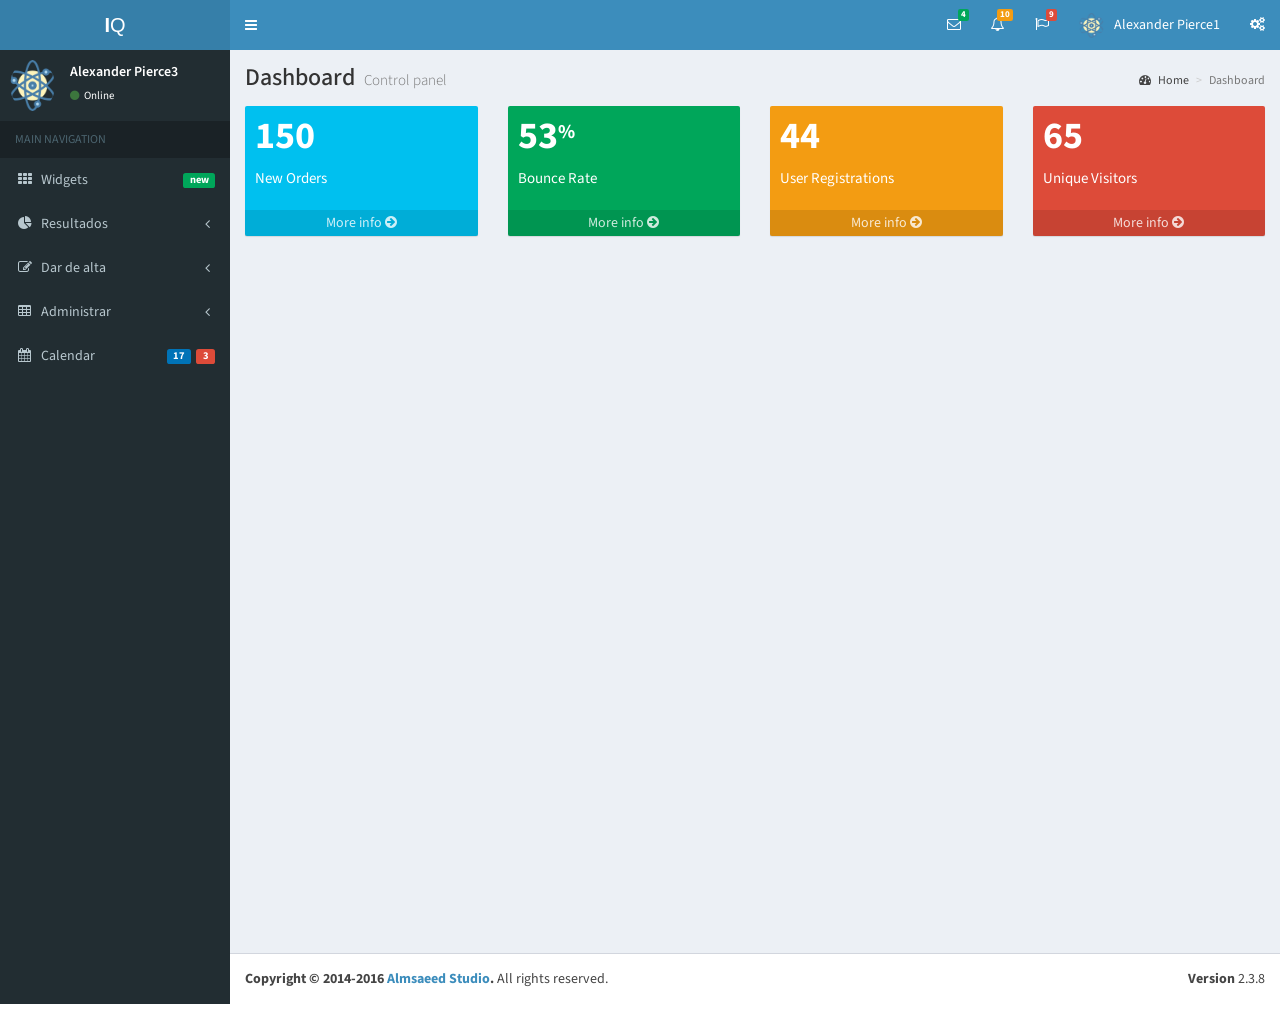
==== commit 51c69c92: "Interface limpia" ====
--- a/index.html
+++ b/index.html
@@ -3,7 +3,7 @@
 <head>
   <meta charset="utf-8">
   <meta http-equiv="X-UA-Compatible" content="IE=edge">
-  <title>AdminLTE 2 | Dashboard</title>
+  <title>Sistema de citas</title>
   <!-- Tell the browser to be responsive to screen width -->
   <meta content="width=device-width, initial-scale=1, maximum-scale=1, user-scalable=no" name="viewport">
   <!-- Bootstrap 3.3.6 -->
@@ -46,7 +46,7 @@
       <!-- mini logo for sidebar mini 50x50 pixels -->
       <span class="logo-mini"><b>A</b>LT</span>
       <!-- logo for regular state and mobile devices -->
-      <span class="logo-lg"><b>Admin</b>LTE</span>
+      <span class="logo-lg"><b>I</b>Q</span>
     </a>
     <!-- Header Navbar: style can be found in header.less -->
     <nav class="navbar navbar-static-top">
@@ -253,16 +253,16 @@
           <!-- User Account: style can be found in dropdown.less -->
           <li class="dropdown user user-menu">
             <a href="#" class="dropdown-toggle" data-toggle="dropdown">
-              <img src="dist/img/user2-160x160.jpg" class="user-image" alt="User Image">
-              <span class="hidden-xs">Alexander Pierce</span>
+              <img src="dist/img/logo2.png" class="user-image" alt="User Image">
+              <span class="hidden-xs">Alexander Pierce1</span>
             </a>
             <ul class="dropdown-menu">
               <!-- User image -->
               <li class="user-header">
-                <img src="dist/img/user2-160x160.jpg" class="img-circle" alt="User Image">
+                <img src="dist/img/logo2.png" class="img-circle" alt="User Image">
 
                 <p>
-                  Alexander Pierce - Web Developer
+                  Alexander Pierce - Web Developer2
                   <small>Member since Nov. 2012</small>
                 </p>
               </li>
@@ -307,54 +307,21 @@
       <!-- Sidebar user panel -->
       <div class="user-panel">
         <div class="pull-left image">
-          <img src="dist/img/user2-160x160.jpg" class="img-circle" alt="User Image">
+          <img src="dist/img/logo2.png" class="img-circle" alt="User Image">
         </div>
         <div class="pull-left info">
-          <p>Alexander Pierce</p>
+          <p>Alexander Pierce3</p>
           <a href="#"><i class="fa fa-circle text-success"></i> Online</a>
         </div>
       </div>
       <!-- search form -->
-      <form action="#" method="get" class="sidebar-form">
-        <div class="input-group">
-          <input type="text" name="q" class="form-control" placeholder="Search...">
-              <span class="input-group-btn">
-                <button type="submit" name="search" id="search-btn" class="btn btn-flat"><i class="fa fa-search"></i>
-                </button>
-              </span>
-        </div>
-      </form>
+     
       <!-- /.search form -->
       <!-- sidebar menu: : style can be found in sidebar.less -->
       <ul class="sidebar-menu">
         <li class="header">MAIN NAVIGATION</li>
-        <li class="active treeview">
-          <a href="#">
-            <i class="fa fa-dashboard"></i> <span>Dashboard</span>
-            <span class="pull-right-container">
-              <i class="fa fa-angle-left pull-right"></i>
-            </span>
-          </a>
-          <ul class="treeview-menu">
-            <li class="active"><a href="index.html"><i class="fa fa-circle-o"></i> Dashboard v1</a></li>
-            <li><a href="index2.html"><i class="fa fa-circle-o"></i> Dashboard v2</a></li>
-          </ul>
-        </li>
-        <li class="treeview">
-          <a href="#">
-            <i class="fa fa-files-o"></i>
-            <span>Layout Options</span>
-            <span class="pull-right-container">
-              <span class="label label-primary pull-right">4</span>
-            </span>
-          </a>
-          <ul class="treeview-menu">
-            <li><a href="pages/layout/top-nav.html"><i class="fa fa-circle-o"></i> Top Navigation</a></li>
-            <li><a href="pages/layout/boxed.html"><i class="fa fa-circle-o"></i> Boxed</a></li>
-            <li><a href="pages/layout/fixed.html"><i class="fa fa-circle-o"></i> Fixed</a></li>
-            <li><a href="pages/layout/collapsed-sidebar.html"><i class="fa fa-circle-o"></i> Collapsed Sidebar</a></li>
-          </ul>
-        </li>
+       
+       
         <li>
           <a href="pages/widgets.html">
             <i class="fa fa-th"></i> <span>Widgets</span>
@@ -366,58 +333,41 @@
         <li class="treeview">
           <a href="#">
             <i class="fa fa-pie-chart"></i>
-            <span>Charts</span>
+            <span>Resultados</span>
             <span class="pull-right-container">
               <i class="fa fa-angle-left pull-right"></i>
             </span>
           </a>
           <ul class="treeview-menu">
             <li><a href="pages/charts/chartjs.html"><i class="fa fa-circle-o"></i> ChartJS</a></li>
-            <li><a href="pages/charts/morris.html"><i class="fa fa-circle-o"></i> Morris</a></li>
-            <li><a href="pages/charts/flot.html"><i class="fa fa-circle-o"></i> Flot</a></li>
-            <li><a href="pages/charts/inline.html"><i class="fa fa-circle-o"></i> Inline charts</a></li>
+           
           </ul>
         </li>
+       
         <li class="treeview">
           <a href="#">
-            <i class="fa fa-laptop"></i>
-            <span>UI Elements</span>
+            <i class="fa fa-edit"></i> <span>Dar de alta</span>
             <span class="pull-right-container">
               <i class="fa fa-angle-left pull-right"></i>
             </span>
           </a>
           <ul class="treeview-menu">
-            <li><a href="pages/UI/general.html"><i class="fa fa-circle-o"></i> General</a></li>
-            <li><a href="pages/UI/icons.html"><i class="fa fa-circle-o"></i> Icons</a></li>
-            <li><a href="pages/UI/buttons.html"><i class="fa fa-circle-o"></i> Buttons</a></li>
-            <li><a href="pages/UI/sliders.html"><i class="fa fa-circle-o"></i> Sliders</a></li>
-            <li><a href="pages/UI/timeline.html"><i class="fa fa-circle-o"></i> Timeline</a></li>
-            <li><a href="pages/UI/modals.html"><i class="fa fa-circle-o"></i> Modals</a></li>
+            <li><a href="pages/forms/general.html"><i class="fa fa-circle-o"></i> Agregar Alumnos</a></li>
+             <li><a href="pages/forms/general.html"><i class="fa fa-circle-o"></i> Agregar Docente</a></li>
+          
           </ul>
         </li>
         <li class="treeview">
           <a href="#">
-            <i class="fa fa-edit"></i> <span>Forms</span>
+            <i class="fa fa-table"></i> <span>Administrar</span>
             <span class="pull-right-container">
               <i class="fa fa-angle-left pull-right"></i>
             </span>
           </a>
           <ul class="treeview-menu">
-            <li><a href="pages/forms/general.html"><i class="fa fa-circle-o"></i> General Elements</a></li>
-            <li><a href="pages/forms/advanced.html"><i class="fa fa-circle-o"></i> Advanced Elements</a></li>
-            <li><a href="pages/forms/editors.html"><i class="fa fa-circle-o"></i> Editors</a></li>
-          </ul>
-        </li>
-        <li class="treeview">
-          <a href="#">
-            <i class="fa fa-table"></i> <span>Tables</span>
-            <span class="pull-right-container">
-              <i class="fa fa-angle-left pull-right"></i>
-            </span>
-          </a>
-          <ul class="treeview-menu">
-            <li><a href="pages/tables/simple.html"><i class="fa fa-circle-o"></i> Simple tables</a></li>
-            <li><a href="pages/tables/data.html"><i class="fa fa-circle-o"></i> Data tables</a></li>
+           
+            <li><a href="pages/tables/data.html"><i class="fa fa-circle-o"></i> Ver lista de alumnos</a></li>
+             <li><a href="pages/tables/data.html"><i class="fa fa-circle-o"></i> Ver lista de profesores</a></li>
           </ul>
         </li>
         <li>
@@ -429,74 +379,12 @@
             </span>
           </a>
         </li>
-        <li>
-          <a href="pages/mailbox/mailbox.html">
-            <i class="fa fa-envelope"></i> <span>Mailbox</span>
-            <span class="pull-right-container">
-              <small class="label pull-right bg-yellow">12</small>
-              <small class="label pull-right bg-green">16</small>
-              <small class="label pull-right bg-red">5</small>
-            </span>
-          </a>
-        </li>
-        <li class="treeview">
-          <a href="#">
-            <i class="fa fa-folder"></i> <span>Examples</span>
-            <span class="pull-right-container">
-              <i class="fa fa-angle-left pull-right"></i>
-            </span>
-          </a>
-          <ul class="treeview-menu">
-            <li><a href="pages/examples/invoice.html"><i class="fa fa-circle-o"></i> Invoice</a></li>
-            <li><a href="pages/examples/profile.html"><i class="fa fa-circle-o"></i> Profile</a></li>
-            <li><a href="pages/examples/login.html"><i class="fa fa-circle-o"></i> Login</a></li>
-            <li><a href="pages/examples/register.html"><i class="fa fa-circle-o"></i> Register</a></li>
-            <li><a href="pages/examples/lockscreen.html"><i class="fa fa-circle-o"></i> Lockscreen</a></li>
-            <li><a href="pages/examples/404.html"><i class="fa fa-circle-o"></i> 404 Error</a></li>
-            <li><a href="pages/examples/500.html"><i class="fa fa-circle-o"></i> 500 Error</a></li>
-            <li><a href="pages/examples/blank.html"><i class="fa fa-circle-o"></i> Blank Page</a></li>
-            <li><a href="pages/examples/pace.html"><i class="fa fa-circle-o"></i> Pace Page</a></li>
-          </ul>
-        </li>
-        <li class="treeview">
-          <a href="#">
-            <i class="fa fa-share"></i> <span>Multilevel</span>
-            <span class="pull-right-container">
-              <i class="fa fa-angle-left pull-right"></i>
-            </span>
-          </a>
-          <ul class="treeview-menu">
-            <li><a href="#"><i class="fa fa-circle-o"></i> Level One</a></li>
-            <li>
-              <a href="#"><i class="fa fa-circle-o"></i> Level One
-                <span class="pull-right-container">
-                  <i class="fa fa-angle-left pull-right"></i>
-                </span>
-              </a>
-              <ul class="treeview-menu">
-                <li><a href="#"><i class="fa fa-circle-o"></i> Level Two</a></li>
-                <li>
-                  <a href="#"><i class="fa fa-circle-o"></i> Level Two
-                    <span class="pull-right-container">
-                      <i class="fa fa-angle-left pull-right"></i>
-                    </span>
-                  </a>
-                  <ul class="treeview-menu">
-                    <li><a href="#"><i class="fa fa-circle-o"></i> Level Three</a></li>
-                    <li><a href="#"><i class="fa fa-circle-o"></i> Level Three</a></li>
-                  </ul>
-                </li>
-              </ul>
-            </li>
-            <li><a href="#"><i class="fa fa-circle-o"></i> Level One</a></li>
-          </ul>
-        </li>
-        <li><a href="documentation/index.html"><i class="fa fa-book"></i> <span>Documentation</span></a></li>
-        <li class="header">LABELS</li>
-        <li><a href="#"><i class="fa fa-circle-o text-red"></i> <span>Important</span></a></li>
-        <li><a href="#"><i class="fa fa-circle-o text-yellow"></i> <span>Warning</span></a></li>
-        <li><a href="#"><i class="fa fa-circle-o text-aqua"></i> <span>Information</span></a></li>
-      </ul>
+       
+       
+        
+
+
+
     </section>
     <!-- /.sidebar -->
   </aside>
@@ -584,427 +472,10 @@
       <!-- Main row -->
       <div class="row">
         <!-- Left col -->
-        <section class="col-lg-7 connectedSortable">
-          <!-- Custom tabs (Charts with tabs)-->
-          <div class="nav-tabs-custom">
-            <!-- Tabs within a box -->
-            <ul class="nav nav-tabs pull-right">
-              <li class="active"><a href="#revenue-chart" data-toggle="tab">Area</a></li>
-              <li><a href="#sales-chart" data-toggle="tab">Donut</a></li>
-              <li class="pull-left header"><i class="fa fa-inbox"></i> Sales</li>
-            </ul>
-            <div class="tab-content no-padding">
-              <!-- Morris chart - Sales -->
-              <div class="chart tab-pane active" id="revenue-chart" style="position: relative; height: 300px;"></div>
-              <div class="chart tab-pane" id="sales-chart" style="position: relative; height: 300px;"></div>
-            </div>
-          </div>
-          <!-- /.nav-tabs-custom -->
-
-          <!-- Chat box -->
-          <div class="box box-success">
-            <div class="box-header">
-              <i class="fa fa-comments-o"></i>
-
-              <h3 class="box-title">Chat</h3>
-
-              <div class="box-tools pull-right" data-toggle="tooltip" title="Status">
-                <div class="btn-group" data-toggle="btn-toggle">
-                  <button type="button" class="btn btn-default btn-sm active"><i class="fa fa-square text-green"></i>
-                  </button>
-                  <button type="button" class="btn btn-default btn-sm"><i class="fa fa-square text-red"></i></button>
-                </div>
-              </div>
-            </div>
-            <div class="box-body chat" id="chat-box">
-              <!-- chat item -->
-              <div class="item">
-                <img src="dist/img/user4-128x128.jpg" alt="user image" class="online">
-
-                <p class="message">
-                  <a href="#" class="name">
-                    <small class="text-muted pull-right"><i class="fa fa-clock-o"></i> 2:15</small>
-                    Mike Doe
-                  </a>
-                  I would like to meet you to discuss the latest news about
-                  the arrival of the new theme. They say it is going to be one the
-                  best themes on the market
-                </p>
-                <div class="attachment">
-                  <h4>Attachments:</h4>
-
-                  <p class="filename">
-                    Theme-thumbnail-image.jpg
-                  </p>
-
-                  <div class="pull-right">
-                    <button type="button" class="btn btn-primary btn-sm btn-flat">Open</button>
-                  </div>
-                </div>
-                <!-- /.attachment -->
-              </div>
-              <!-- /.item -->
-              <!-- chat item -->
-              <div class="item">
-                <img src="dist/img/user3-128x128.jpg" alt="user image" class="offline">
-
-                <p class="message">
-                  <a href="#" class="name">
-                    <small class="text-muted pull-right"><i class="fa fa-clock-o"></i> 5:15</small>
-                    Alexander Pierce
-                  </a>
-                  I would like to meet you to discuss the latest news about
-                  the arrival of the new theme. They say it is going to be one the
-                  best themes on the market
-                </p>
-              </div>
-              <!-- /.item -->
-              <!-- chat item -->
-              <div class="item">
-                <img src="dist/img/user2-160x160.jpg" alt="user image" class="offline">
-
-                <p class="message">
-                  <a href="#" class="name">
-                    <small class="text-muted pull-right"><i class="fa fa-clock-o"></i> 5:30</small>
-                    Susan Doe
-                  </a>
-                  I would like to meet you to discuss the latest news about
-                  the arrival of the new theme. They say it is going to be one the
-                  best themes on the market
-                </p>
-              </div>
-              <!-- /.item -->
-            </div>
-            <!-- /.chat -->
-            <div class="box-footer">
-              <div class="input-group">
-                <input class="form-control" placeholder="Type message...">
-
-                <div class="input-group-btn">
-                  <button type="button" class="btn btn-success"><i class="fa fa-plus"></i></button>
-                </div>
-              </div>
-            </div>
-          </div>
-          <!-- /.box (chat box) -->
-
-          <!-- TO DO List -->
-          <div class="box box-primary">
-            <div class="box-header">
-              <i class="ion ion-clipboard"></i>
-
-              <h3 class="box-title">To Do List</h3>
-
-              <div class="box-tools pull-right">
-                <ul class="pagination pagination-sm inline">
-                  <li><a href="#">&laquo;</a></li>
-                  <li><a href="#">1</a></li>
-                  <li><a href="#">2</a></li>
-                  <li><a href="#">3</a></li>
-                  <li><a href="#">&raquo;</a></li>
-                </ul>
-              </div>
-            </div>
-            <!-- /.box-header -->
-            <div class="box-body">
-              <ul class="todo-list">
-                <li>
-                  <!-- drag handle -->
-                      <span class="handle">
-                        <i class="fa fa-ellipsis-v"></i>
-                        <i class="fa fa-ellipsis-v"></i>
-                      </span>
-                  <!-- checkbox -->
-                  <input type="checkbox" value="">
-                  <!-- todo text -->
-                  <span class="text">Design a nice theme</span>
-                  <!-- Emphasis label -->
-                  <small class="label label-danger"><i class="fa fa-clock-o"></i> 2 mins</small>
-                  <!-- General tools such as edit or delete-->
-                  <div class="tools">
-                    <i class="fa fa-edit"></i>
-                    <i class="fa fa-trash-o"></i>
-                  </div>
-                </li>
-                <li>
-                      <span class="handle">
-                        <i class="fa fa-ellipsis-v"></i>
-                        <i class="fa fa-ellipsis-v"></i>
-                      </span>
-                  <input type="checkbox" value="">
-                  <span class="text">Make the theme responsive</span>
-                  <small class="label label-info"><i class="fa fa-clock-o"></i> 4 hours</small>
-                  <div class="tools">
-                    <i class="fa fa-edit"></i>
-                    <i class="fa fa-trash-o"></i>
-                  </div>
-                </li>
-                <li>
-                      <span class="handle">
-                        <i class="fa fa-ellipsis-v"></i>
-                        <i class="fa fa-ellipsis-v"></i>
-                      </span>
-                  <input type="checkbox" value="">
-                  <span class="text">Let theme shine like a star</span>
-                  <small class="label label-warning"><i class="fa fa-clock-o"></i> 1 day</small>
-                  <div class="tools">
-                    <i class="fa fa-edit"></i>
-                    <i class="fa fa-trash-o"></i>
-                  </div>
-                </li>
-                <li>
-                      <span class="handle">
-                        <i class="fa fa-ellipsis-v"></i>
-                        <i class="fa fa-ellipsis-v"></i>
-                      </span>
-                  <input type="checkbox" value="">
-                  <span class="text">Let theme shine like a star</span>
-                  <small class="label label-success"><i class="fa fa-clock-o"></i> 3 days</small>
-                  <div class="tools">
-                    <i class="fa fa-edit"></i>
-                    <i class="fa fa-trash-o"></i>
-                  </div>
-                </li>
-                <li>
-                      <span class="handle">
-                        <i class="fa fa-ellipsis-v"></i>
-                        <i class="fa fa-ellipsis-v"></i>
-                      </span>
-                  <input type="checkbox" value="">
-                  <span class="text">Check your messages and notifications</span>
-                  <small class="label label-primary"><i class="fa fa-clock-o"></i> 1 week</small>
-                  <div class="tools">
-                    <i class="fa fa-edit"></i>
-                    <i class="fa fa-trash-o"></i>
-                  </div>
-                </li>
-                <li>
-                      <span class="handle">
-                        <i class="fa fa-ellipsis-v"></i>
-                        <i class="fa fa-ellipsis-v"></i>
-                      </span>
-                  <input type="checkbox" value="">
-                  <span class="text">Let theme shine like a star</span>
-                  <small class="label label-default"><i class="fa fa-clock-o"></i> 1 month</small>
-                  <div class="tools">
-                    <i class="fa fa-edit"></i>
-                    <i class="fa fa-trash-o"></i>
-                  </div>
-                </li>
-              </ul>
-            </div>
-            <!-- /.box-body -->
-            <div class="box-footer clearfix no-border">
-              <button type="button" class="btn btn-default pull-right"><i class="fa fa-plus"></i> Add item</button>
-            </div>
-          </div>
-          <!-- /.box -->
-
-          <!-- quick email widget -->
-          <div class="box box-info">
-            <div class="box-header">
-              <i class="fa fa-envelope"></i>
-
-              <h3 class="box-title">Quick Email</h3>
-              <!-- tools box -->
-              <div class="pull-right box-tools">
-                <button type="button" class="btn btn-info btn-sm" data-widget="remove" data-toggle="tooltip" title="Remove">
-                  <i class="fa fa-times"></i></button>
-              </div>
-              <!-- /. tools -->
-            </div>
-            <div class="box-body">
-              <form action="#" method="post">
-                <div class="form-group">
-                  <input type="email" class="form-control" name="emailto" placeholder="Email to:">
-                </div>
-                <div class="form-group">
-                  <input type="text" class="form-control" name="subject" placeholder="Subject">
-                </div>
-                <div>
-                  <textarea class="textarea" placeholder="Message" style="width: 100%; height: 125px; font-size: 14px; line-height: 18px; border: 1px solid #dddddd; padding: 10px;"></textarea>
-                </div>
-              </form>
-            </div>
-            <div class="box-footer clearfix">
-              <button type="button" class="pull-right btn btn-default" id="sendEmail">Send
-                <i class="fa fa-arrow-circle-right"></i></button>
-            </div>
-          </div>
-
-        </section>
+       
         <!-- /.Left col -->
         <!-- right col (We are only adding the ID to make the widgets sortable)-->
-        <section class="col-lg-5 connectedSortable">
-
-          <!-- Map box -->
-          <div class="box box-solid bg-light-blue-gradient">
-            <div class="box-header">
-              <!-- tools box -->
-              <div class="pull-right box-tools">
-                <button type="button" class="btn btn-primary btn-sm daterange pull-right" data-toggle="tooltip" title="Date range">
-                  <i class="fa fa-calendar"></i></button>
-                <button type="button" class="btn btn-primary btn-sm pull-right" data-widget="collapse" data-toggle="tooltip" title="Collapse" style="margin-right: 5px;">
-                  <i class="fa fa-minus"></i></button>
-              </div>
-              <!-- /. tools -->
-
-              <i class="fa fa-map-marker"></i>
-
-              <h3 class="box-title">
-                Visitors
-              </h3>
-            </div>
-            <div class="box-body">
-              <div id="world-map" style="height: 250px; width: 100%;"></div>
-            </div>
-            <!-- /.box-body-->
-            <div class="box-footer no-border">
-              <div class="row">
-                <div class="col-xs-4 text-center" style="border-right: 1px solid #f4f4f4">
-                  <div id="sparkline-1"></div>
-                  <div class="knob-label">Visitors</div>
-                </div>
-                <!-- ./col -->
-                <div class="col-xs-4 text-center" style="border-right: 1px solid #f4f4f4">
-                  <div id="sparkline-2"></div>
-                  <div class="knob-label">Online</div>
-                </div>
-                <!-- ./col -->
-                <div class="col-xs-4 text-center">
-                  <div id="sparkline-3"></div>
-                  <div class="knob-label">Exists</div>
-                </div>
-                <!-- ./col -->
-              </div>
-              <!-- /.row -->
-            </div>
-          </div>
-          <!-- /.box -->
-
-          <!-- solid sales graph -->
-          <div class="box box-solid bg-teal-gradient">
-            <div class="box-header">
-              <i class="fa fa-th"></i>
-
-              <h3 class="box-title">Sales Graph</h3>
-
-              <div class="box-tools pull-right">
-                <button type="button" class="btn bg-teal btn-sm" data-widget="collapse"><i class="fa fa-minus"></i>
-                </button>
-                <button type="button" class="btn bg-teal btn-sm" data-widget="remove"><i class="fa fa-times"></i>
-                </button>
-              </div>
-            </div>
-            <div class="box-body border-radius-none">
-              <div class="chart" id="line-chart" style="height: 250px;"></div>
-            </div>
-            <!-- /.box-body -->
-            <div class="box-footer no-border">
-              <div class="row">
-                <div class="col-xs-4 text-center" style="border-right: 1px solid #f4f4f4">
-                  <input type="text" class="knob" data-readonly="true" value="20" data-width="60" data-height="60" data-fgColor="#39CCCC">
-
-                  <div class="knob-label">Mail-Orders</div>
-                </div>
-                <!-- ./col -->
-                <div class="col-xs-4 text-center" style="border-right: 1px solid #f4f4f4">
-                  <input type="text" class="knob" data-readonly="true" value="50" data-width="60" data-height="60" data-fgColor="#39CCCC">
-
-                  <div class="knob-label">Online</div>
-                </div>
-                <!-- ./col -->
-                <div class="col-xs-4 text-center">
-                  <input type="text" class="knob" data-readonly="true" value="30" data-width="60" data-height="60" data-fgColor="#39CCCC">
-
-                  <div class="knob-label">In-Store</div>
-                </div>
-                <!-- ./col -->
-              </div>
-              <!-- /.row -->
-            </div>
-            <!-- /.box-footer -->
-          </div>
-          <!-- /.box -->
-
-          <!-- Calendar -->
-          <div class="box box-solid bg-green-gradient">
-            <div class="box-header">
-              <i class="fa fa-calendar"></i>
-
-              <h3 class="box-title">Calendar</h3>
-              <!-- tools box -->
-              <div class="pull-right box-tools">
-                <!-- button with a dropdown -->
-                <div class="btn-group">
-                  <button type="button" class="btn btn-success btn-sm dropdown-toggle" data-toggle="dropdown">
-                    <i class="fa fa-bars"></i></button>
-                  <ul class="dropdown-menu pull-right" role="menu">
-                    <li><a href="#">Add new event</a></li>
-                    <li><a href="#">Clear events</a></li>
-                    <li class="divider"></li>
-                    <li><a href="#">View calendar</a></li>
-                  </ul>
-                </div>
-                <button type="button" class="btn btn-success btn-sm" data-widget="collapse"><i class="fa fa-minus"></i>
-                </button>
-                <button type="button" class="btn btn-success btn-sm" data-widget="remove"><i class="fa fa-times"></i>
-                </button>
-              </div>
-              <!-- /. tools -->
-            </div>
-            <!-- /.box-header -->
-            <div class="box-body no-padding">
-              <!--The calendar -->
-              <div id="calendar" style="width: 100%"></div>
-            </div>
-            <!-- /.box-body -->
-            <div class="box-footer text-black">
-              <div class="row">
-                <div class="col-sm-6">
-                  <!-- Progress bars -->
-                  <div class="clearfix">
-                    <span class="pull-left">Task #1</span>
-                    <small class="pull-right">90%</small>
-                  </div>
-                  <div class="progress xs">
-                    <div class="progress-bar progress-bar-green" style="width: 90%;"></div>
-                  </div>
-
-                  <div class="clearfix">
-                    <span class="pull-left">Task #2</span>
-                    <small class="pull-right">70%</small>
-                  </div>
-                  <div class="progress xs">
-                    <div class="progress-bar progress-bar-green" style="width: 70%;"></div>
-                  </div>
-                </div>
-                <!-- /.col -->
-                <div class="col-sm-6">
-                  <div class="clearfix">
-                    <span class="pull-left">Task #3</span>
-                    <small class="pull-right">60%</small>
-                  </div>
-                  <div class="progress xs">
-                    <div class="progress-bar progress-bar-green" style="width: 60%;"></div>
-                  </div>
-
-                  <div class="clearfix">
-                    <span class="pull-left">Task #4</span>
-                    <small class="pull-right">40%</small>
-                  </div>
-                  <div class="progress xs">
-                    <div class="progress-bar progress-bar-green" style="width: 40%;"></div>
-                  </div>
-                </div>
-                <!-- /.col -->
-              </div>
-              <!-- /.row -->
-            </div>
-          </div>
-          <!-- /.box -->
-
-        </section>
+       
         <!-- right col -->
       </div>
       <!-- /.row (main row) -->
